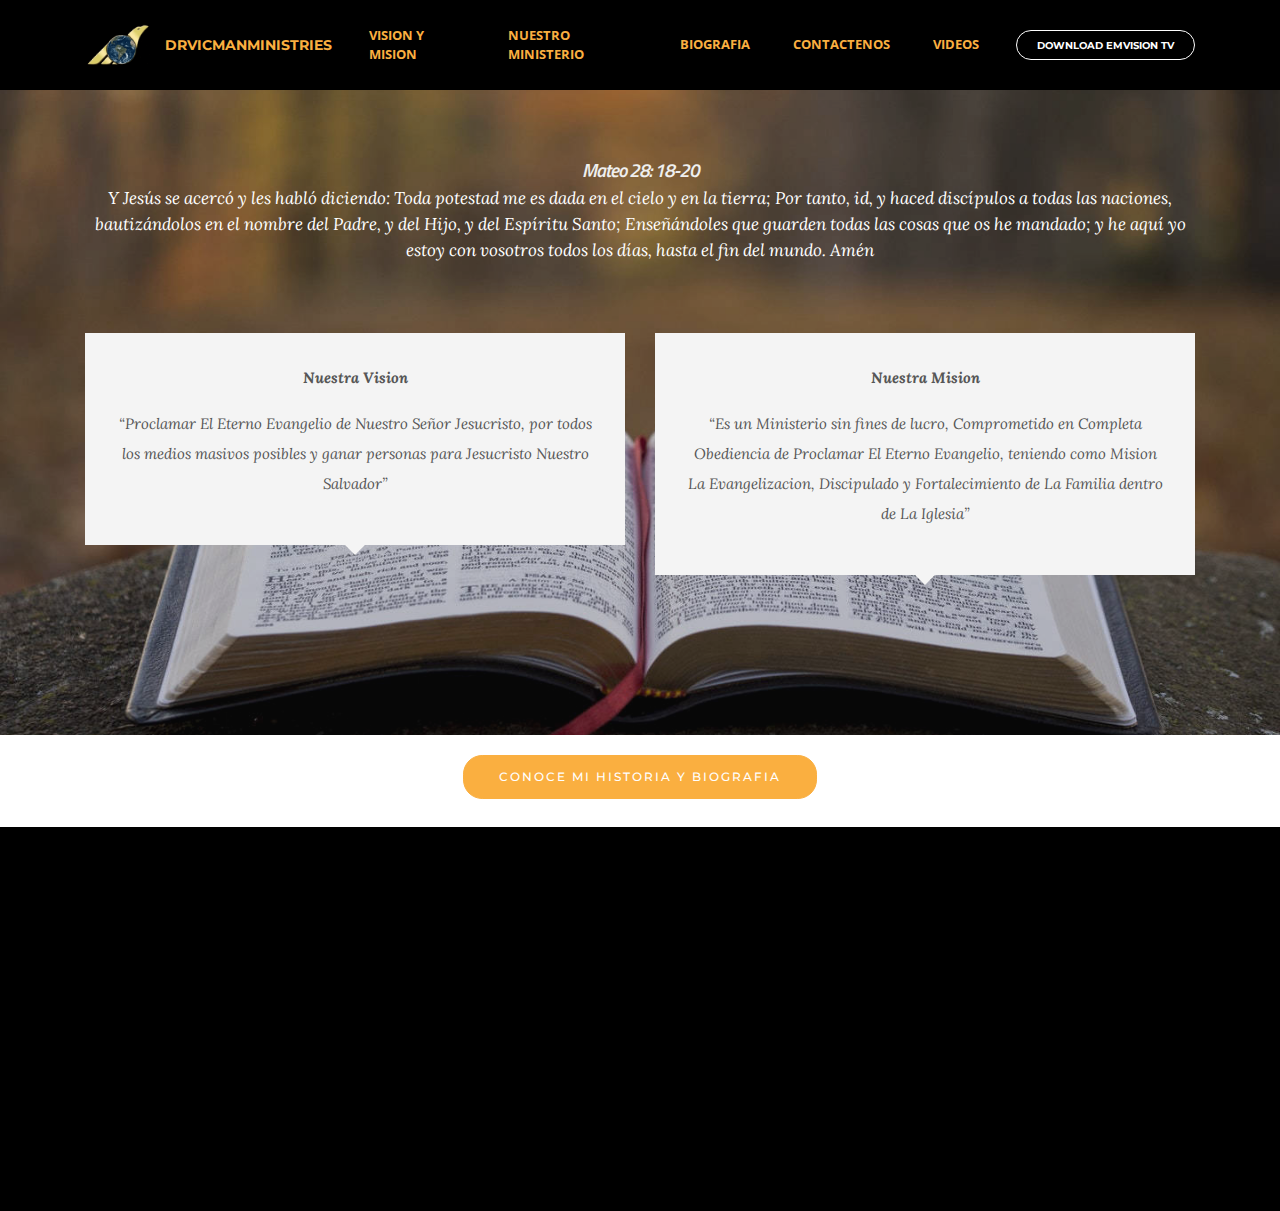
==== page1.html @ 1177b35f "create github pages" ====
<!DOCTYPE html>
<html >
<head>
  <!-- Site made with Mobirise Website Builder v4.7.2, https://mobirise.com -->
  <meta charset="UTF-8">
  <meta http-equiv="X-UA-Compatible" content="IE=edge">
  <meta name="generator" content="Mobirise v4.7.2, mobirise.com">
  <meta name="viewport" content="width=device-width, initial-scale=1, minimum-scale=1">
  <link rel="shortcut icon" href="assets/images/hjn-171x128.png" type="image/x-icon">
  <meta name="description" content="Website Maker Description">
  <title>Vision y Mision</title>
  <link rel="stylesheet" href="https://fonts.googleapis.com/css?family=Montserrat:400,700">
  <link rel="stylesheet" href="https://fonts.googleapis.com/css?family=Raleway:100,100i,200,200i,300,300i,400,400i,500,500i,600,600i,700,700i,800,800i,900,900i">
  <link rel="stylesheet" href="https://fonts.googleapis.com/css?family=Lora:400,700,400italic,700italic&subset=latin">
  <link rel="stylesheet" href="assets/tether/tether.min.css">
  <link rel="stylesheet" href="assets/bootstrap/css/bootstrap.min.css">
  <link rel="stylesheet" href="assets/socicon/css/styles.css">
  <link rel="stylesheet" href="assets/dropdown/css/style.css">
  <link rel="stylesheet" href="assets/animate.css/animate.min.css">
  <link rel="stylesheet" href="assets/theme/css/style.css">
  <link rel="stylesheet" href="assets/mobirise/css/mbr-additional.css" type="text/css">
  
  
  
</head>
<body>
  <section id="ext_menu-t" data-rv-view="18">

    <nav class="navbar navbar-dropdown navbar-fixed-top">
        <div class="container">

            <div class="mbr-table">
                <div class="mbr-table-cell">

                    <div class="navbar-brand">
                        <a href="index.html" class="navbar-logo"><img src="assets/images/hjn-171x128.png" alt="Mobirise"></a>
                        <a class="navbar-caption text-primary" href="index.html">DRVICMANMINISTRIES</a>
                    </div>

                </div>
                <div class="mbr-table-cell">

                    <button class="navbar-toggler pull-xs-right hidden-md-up" type="button" data-toggle="collapse" data-target="#exCollapsingNavbar">
                        <div class="hamburger-icon"></div>
                    </button>

                    <ul class="nav-dropdown collapse pull-xs-right nav navbar-nav navbar-toggleable-sm" id="exCollapsingNavbar"><li class="nav-item"><a class="nav-link link" href="page1.html">VISION Y MISION</a></li><li class="nav-item"><a class="nav-link link" href="page5.html">NUESTRO MINISTERIO</a></li><li class="nav-item"><a class="nav-link link" href="page2.html">BIOGRAFIA</a></li><li class="nav-item dropdown"><a class="nav-link link" href="page3.html">CONTACTENOS</a></li><li class="nav-item dropdown"><a class="nav-link link" href="page4.html">VIDEOS</a></li><li class="nav-item nav-btn"><a class="nav-link btn btn-white btn-white-outline" href="https://play.google.com/store/apps/details?id=com.emvision.app&hl=es" target="_blank">DOWNLOAD EMVISION TV</a></li></ul>
                    <button hidden="" class="navbar-toggler navbar-close" type="button" data-toggle="collapse" data-target="#exCollapsingNavbar">
                        <div class="close-icon"></div>
                    </button>

                </div>
            </div>

        </div>
    </nav>

</section>

<section class="engine"><a href="https://mobirise.me/s">free bootstrap theme</a></section><section class="mbr-section mbr-background mbr-after-navbar" id="testimonials3-v" data-rv-view="20" style="background-image: url(assets/images/mbr-1440x1080.jpg); padding-top: 160px; padding-bottom: 160px;">

    <div class="mbr-overlay" style="opacity: 0.2; background-color: rgb(34, 34, 34);">
    </div>

        <div class="mbr-section mbr-section__container mbr-section__container--middle">
            <div class="container">
                <div class="row">
                    <div class="col-xs-12 text-xs-center">
                        <h3 class="mbr-section-title display-2"><em>Mateo 28: 18-20</em></h3>
                        <small class="mbr-section-subtitle">Y Jesús se acercó y les habló diciendo: Toda potestad me es dada en el cielo y en la tierra; Por tanto, id, y haced discípulos a todas las naciones, bautizándolos en el nombre del Padre, y del Hijo, y del Espíritu Santo; Enseñándoles que guarden todas las cosas que os he mandado; y he aquí yo estoy con vosotros todos los días, hasta el fin del mundo. Amén</small>
                    </div>
                </div>
            </div>
        </div>


    <div class="mbr-testimonials mbr-section mbr-section-nopadding">
        <div class="container">
            <div class="row">

                <div class="col-xs-12 col-md-6">

                    <div class="mbr-testimonial card">
                        <div class="card-block"><p><strong>Nuestra Vision</strong></p><p>“Proclamar El Eterno Evangelio de Nuestro Señor Jesucristo, por todos los medios masivos posibles y ganar personas para Jesucristo Nuestro Salvador”</p></div>
                        <div class="mbr-author card-footer">
                            
                            
                            
                        </div>
                    </div>
                </div><div class="col-xs-12 col-md-6">

                    <div class="mbr-testimonial card">
                        <div class="card-block"><p><strong>Nuestra Mision</strong></p><p>“Es un Ministerio sin fines de lucro, Comprometido en Completa Obediencia de Proclamar El Eterno Evangelio, teniendo como Mision La Evangelizacion, Discipulado y Fortalecimiento de La Familia dentro de La Iglesia”</p></div>
                        <div class="mbr-author card-footer">
                            
                            
                            
                        </div>
                    </div>
                </div>

            </div>

        </div>

    </div>

</section>

<section class="mbr-section mbr-section__container" id="buttons1-11" data-rv-view="27" style="background-color: rgb(255, 255, 255); padding-top: 20px; padding-bottom: 20px;">

    <div class="container">
        <div class="row">
            <div class="col-xs-12">
                <div class="text-xs-center"><a class="btn btn-primary" href="page2.html">CONOCE MI HISTORIA Y BIOGRAFIA</a> </div>
            </div>
        </div>
    </div>

</section>

<section class="mbr-section mbr-section-md-padding mbr-footer footer1" id="contacts1-u" data-rv-view="29" style="background-color: rgb(0, 0, 0); padding-top: 60px; padding-bottom: 60px;">
    
    <div class="container">
        <div class="row">
            <div class="mbr-footer-content col-xs-12 col-md-3">
                <div><img src="assets/images/hjn-171x128.png"></div>
            </div>
            <div class="mbr-footer-content col-xs-12 col-md-3">
                <p><strong>DIRECCION</strong><br>6030 Clarkson Avenida Maywood California  90270<br></p>
            </div>
            <div class="mbr-footer-content col-xs-12 col-md-3">
                <p><strong>CONTACTOS</strong><br>
Email: drvicmanministries@gmail.com<br>
Phone: +1&nbsp;(626) 409-4741<br><br></p>
            </div>
            <div class="mbr-footer-content col-xs-12 col-md-3">
                <p><strong>APK PARA ANDROID</strong><br>
<a class="text-primary" href="https://play.google.com/store/apps/details?id=com.emvision.app&hl=es" target="_blank">Download&nbsp;EMVISION TV</a><br><br></p>
            </div>

        </div>
    </div>
</section>

<section class="mbr-section mbr-section-md-padding" id="social-buttons3-w" data-rv-view="31" style="background-color: rgb(0, 0, 0); padding-top: 0px; padding-bottom: 0px;">
    
    <div class="container">
        <div class="row">
            <div class="col-md-8 col-md-offset-2 text-xs-center">
                <h3 class="mbr-section-title display-2">SHARE THIS PAGE!</h3>
                <div>

                  <div class="mbr-social-likes" data-counters="false">
                    <span class="btn btn-social facebook" title="Share link on Facebook">
                        <i class="socicon socicon-facebook"></i>
                    </span>
                    <span class="btn btn-social twitter" title="Share link on Twitter">
                        <i class="socicon socicon-twitter"></i>
                    </span>
                    <span class="btn btn-social plusone" title="Share link on Google+">
                        <i class="socicon socicon-googleplus"></i>
                    </span>
                    
                    
                  </div>

                </div>
            </div>
        </div>
    </div>
</section>


  <script src="assets/web/assets/jquery/jquery.min.js"></script>
  <script src="assets/tether/tether.min.js"></script>
  <script src="assets/bootstrap/js/bootstrap.min.js"></script>
  <script src="assets/social-likes/social-likes.js"></script>
  <script src="assets/dropdown/js/script.min.js"></script>
  <script src="assets/touch-swipe/jquery.touch-swipe.min.js"></script>
  <script src="assets/viewport-checker/jquery.viewportchecker.js"></script>
  <script src="assets/smooth-scroll/smooth-scroll.js"></script>
  <script src="assets/theme/js/script.js"></script>
  
  
  <input name="animation" type="hidden">
  </body>
</html>
---- assets/socicon/css/styles.css ----
@charset "UTF-8";

@font-face {
  font-family: "socicon";
  src:url("../fonts/socicon.eot");
  src:url("../fonts/socicon.eot?#iefix") format("embedded-opentype"),
    url("../fonts/socicon.woff") format("woff"),
    url("../fonts/socicon.ttf") format("truetype"),
    url("../fonts/socicon.svg#socicon") format("svg");
  font-weight: normal;
  font-style: normal;

}

[data-icon]:before {
  font-family: "socicon" !important;
  content: attr(data-icon);
  font-style: normal !important;
  font-weight: normal !important;
  font-variant: normal !important;
  text-transform: none !important;
  speak: none;
  line-height: 1;
  -webkit-font-smoothing: antialiased;
  -moz-osx-font-smoothing: grayscale;
}

[class^="socicon-"]:before,
[class*=" socicon-"]:before {
  font-family: "socicon" !important;
  font-style: normal !important;
  font-weight: normal !important;
  font-variant: normal !important;
  text-transform: none !important;
  speak: none;
  line-height: 1;
  -webkit-font-smoothing: antialiased;
  -moz-osx-font-smoothing: grayscale;
}

.socicon-modelmayhem:before {
  content: "\e000";
}
.socicon-mixcloud:before {
  content: "\e001";
}
.socicon-drupal:before {
  content: "\e002";
}
.socicon-swarm:before {
  content: "\e003";
}
.socicon-istock:before {
  content: "\e004";
}
.socicon-yammer:before {
  content: "\e005";
}
.socicon-ello:before {
  content: "\e006";
}
.socicon-stackoverflow:before {
  content: "\e007";
}
.socicon-persona:before {
  content: "\e008";
}
.socicon-triplej:before {
  content: "\e009";
}
.socicon-houzz:before {
  content: "\e00a";
}
.socicon-rss:before {
  content: "\e00b";
}
.socicon-paypal:before {
  content: "\e00c";
}
.socicon-odnoklassniki:before {
  content: "\e00d";
}
.socicon-airbnb:before {
  content: "\e00e";
}
.socicon-periscope:before {
  content: "\e00f";
}
.socicon-outlook:before {
  content: "\e010";
}
.socicon-coderwall:before {
  content: "\e011";
}
.socicon-tripadvisor:before {
  content: "\e012";
}
.socicon-appnet:before {
  content: "\e013";
}
.socicon-goodreads:before {
  content: "\e014";
}
.socicon-tripit:before {
  content: "\e015";
}
.socicon-lanyrd:before {
  content: "\e016";
}
.socicon-slideshare:before {
  content: "\e017";
}
.socicon-buffer:before {
  content: "\e018";
}
.socicon-disqus:before {
  content: "\e019";
}
.socicon-vkontakte:before {
  content: "\e01a";
}
.socicon-whatsapp:before {
  content: "\e01b";
}
.socicon-patreon:before {
  content: "\e01c";
}
.socicon-storehouse:before {
  content: "\e01d";
}
.socicon-pocket:before {
  content: "\e01e";
}
.socicon-mail:before {
  content: "\e01f";
}
.socicon-blogger:before {
  content: "\e020";
}
.socicon-technorati:before {
  content: "\e021";
}
.socicon-reddit:before {
  content: "\e022";
}
.socicon-dribbble:before {
  content: "\e023";
}
.socicon-stumbleupon:before {
  content: "\e024";
}
.socicon-digg:before {
  content: "\e025";
}
.socicon-envato:before {
  content: "\e026";
}
.socicon-behance:before {
  content: "\e027";
}
.socicon-delicious:before {
  content: "\e028";
}
.socicon-deviantart:before {
  content: "\e029";
}
.socicon-forrst:before {
  content: "\e02a";
}
.socicon-play:before {
  content: "\e02b";
}
.socicon-zerply:before {
  content: "\e02c";
}
.socicon-wikipedia:before {
  content: "\e02d";
}
.socicon-apple:before {
  content: "\e02e";
}
.socicon-flattr:before {
  content: "\e02f";
}
.socicon-github:before {
  content: "\e030";
}
.socicon-renren:before {
  content: "\e031";
}
.socicon-friendfeed:before {
  content: "\e032";
}
.socicon-newsvine:before {
  content: "\e033";
}
.socicon-identica:before {
  content: "\e034";
}
.socicon-bebo:before {
  content: "\e035";
}
.socicon-zynga:before {
  content: "\e036";
}
.socicon-steam:before {
  content: "\e037";
}
.socicon-xbox:before {
  content: "\e038";
}
.socicon-windows:before {
  content: "\e039";
}
.socicon-qq:before {
  content: "\e03a";
}
.socicon-douban:before {
  content: "\e03b";
}
.socicon-meetup:before {
  content: "\e03c";
}
.socicon-playstation:before {
  content: "\e03d";
}
.socicon-android:before {
  content: "\e03e";
}
.socicon-snapchat:before {
  content: "\e03f";
}
.socicon-twitter:before {
  content: "\e040";
}
.socicon-facebook:before {
  content: "\e041";
}
.socicon-googleplus:before {
  content: "\e042";
}
.socicon-pinterest:before {
  content: "\e043";
}
.socicon-foursquare:before {
  content: "\e044";
}
.socicon-yahoo:before {
  content: "\e045";
}
.socicon-skype:before {
  content: "\e046";
}
.socicon-yelp:before {
  content: "\e047";
}
.socicon-feedburner:before {
  content: "\e048";
}
.socicon-linkedin:before {
  content: "\e049";
}
.socicon-viadeo:before {
  content: "\e04a";
}
.socicon-xing:before {
  content: "\e04b";
}
.socicon-myspace:before {
  content: "\e04c";
}
.socicon-soundcloud:before {
  content: "\e04d";
}
.socicon-spotify:before {
  content: "\e04e";
}
.socicon-grooveshark:before {
  content: "\e04f";
}
.socicon-lastfm:before {
  content: "\e050";
}
.socicon-youtube:before {
  content: "\e051";
}
.socicon-vimeo:before {
  content: "\e052";
}
.socicon-dailymotion:before {
  content: "\e053";
}
.socicon-vine:before {
  content: "\e054";
}
.socicon-flickr:before {
  content: "\e055";
}
.socicon-500px:before {
  content: "\e056";
}
.socicon-wordpress:before {
  content: "\e058";
}
.socicon-tumblr:before {
  content: "\e059";
}
.socicon-twitch:before {
  content: "\e05a";
}
.socicon-8tracks:before {
  content: "\e05b";
}
.socicon-amazon:before {
  content: "\e05c";
}
.socicon-icq:before {
  content: "\e05d";
}
.socicon-smugmug:before {
  content: "\e05e";
}
.socicon-ravelry:before {
  content: "\e05f";
}
.socicon-weibo:before {
  content: "\e060";
}
.socicon-baidu:before {
  content: "\e061";
}
.socicon-angellist:before {
  content: "\e062";
}
.socicon-ebay:before {
  content: "\e063";
}
.socicon-imdb:before {
  content: "\e064";
}
.socicon-stayfriends:before {
  content: "\e065";
}
.socicon-residentadvisor:before {
  content: "\e066";
}
.socicon-google:before {
  content: "\e067";
}
.socicon-yandex:before {
  content: "\e068";
}
.socicon-sharethis:before {
  content: "\e069";
}
.socicon-bandcamp:before {
  content: "\e06a";
}
.socicon-itunes:before {
  content: "\e06b";
}
.socicon-deezer:before {
  content: "\e06c";
}
.socicon-telegram:before {
  content: "\e06e";
}
.socicon-openid:before {
  content: "\e06f";
}
.socicon-amplement:before {
  content: "\e070";
}
.socicon-viber:before {
  content: "\e071";
}
.socicon-zomato:before {
  content: "\e072";
}
.socicon-draugiem:before {
  content: "\e074";
}
.socicon-endomodo:before {
  content: "\e075";
}
.socicon-filmweb:before {
  content: "\e076";
}
.socicon-stackexchange:before {
  content: "\e077";
}
.socicon-wykop:before {
  content: "\e078";
}
.socicon-teamspeak:before {
  content: "\e079";
}
.socicon-teamviewer:before {
  content: "\e07a";
}
.socicon-ventrilo:before {
  content: "\e07b";
}
.socicon-younow:before {
  content: "\e07c";
}
.socicon-raidcall:before {
  content: "\e07d";
}
.socicon-mumble:before {
  content: "\e07e";
}
.socicon-medium:before {
  content: "\e06d";
}
.socicon-bebee:before {
  content: "\e07f";
}
.socicon-hitbox:before {
  content: "\e080";
}
.socicon-reverbnation:before {
  content: "\e081";
}
.socicon-formulr:before {
  content: "\e082";
}
.socicon-instagram:before {
  content: "\e057";
}
.socicon-battlenet:before {
  content: "\e083";
}
.socicon-chrome:before {
  content: "\e084";
}
.socicon-discord:before {
  content: "\e086";
}
.socicon-issuu:before {
  content: "\e087";
}
.socicon-macos:before {
  content: "\e088";
}
.socicon-firefox:before {
  content: "\e089";
}
.socicon-opera:before {
  content: "\e08d";
}
.socicon-keybase:before {
  content: "\e090";
}
.socicon-alliance:before {
  content: "\e091";
}
.socicon-livejournal:before {
  content: "\e092";
}
.socicon-googlephotos:before {
  content: "\e093";
}
.socicon-horde:before {
  content: "\e094";
}
.socicon-etsy:before {
  content: "\e095";
}
.socicon-zapier:before {
  content: "\e096";
}
.socicon-google-scholar:before {
  content: "\e097";
}
.socicon-researchgate:before {
  content: "\e098";
}
.socicon-wechat:before {
  content: "\e099";
}
.socicon-strava:before {
  content: "\e09a";
}
.socicon-line:before {
  content: "\e09b";
}
.socicon-lyft:before {
  content: "\e09c";
}
.socicon-uber:before {
  content: "\e09d";
}
.socicon-songkick:before {
  content: "\e09e";
}
.socicon-viewbug:before {
  content: "\e09f";
}
.socicon-googlegroups:before {
  content: "\e0a0";
}
.socicon-quora:before {
  content: "\e073";
}
.socicon-diablo:before {
  content: "\e085";
}
.socicon-blizzard:before {
  content: "\e0a1";
}
.socicon-hearthstone:before {
  content: "\e08b";
}
.socicon-heroes:before {
  content: "\e08a";
}
.socicon-overwatch:before {
  content: "\e08c";
}
.socicon-warcraft:before {
  content: "\e08e";
}
.socicon-starcraft:before {
  content: "\e08f";
}
.socicon-beam:before {
  content: "\e0a2";
}
.socicon-curse:before {
  content: "\e0a3";
}
.socicon-player:before {
  content: "\e0a4";
}
.socicon-streamjar:before {
  content: "\e0a5";
}
.socicon-nintendo:before {
  content: "\e0a6";
}
.socicon-hellocoton:before {
  content: "\e0a7";
}
---- assets/dropdown/css/style.css ----
.navbar-dropdown {
  left: 0;
  padding: 0;
  position: absolute;
  right: 0;
  top: 0;
  transition: all 0.45s ease;
  z-index: 1030; }
  .navbar-dropdown .navbar-brand {
    float: none;
    font-size: 0;
    padding: 1.25rem 0;
    position: relative;
    transition: padding 0.25s ease;
    white-space: nowrap; }
    .navbar-dropdown .navbar-brand::before {
      content: "";
      display: inline-block;
      height: 100%;
      vertical-align: middle; }
  .navbar-dropdown .navbar-logo,
  .navbar-dropdown .navbar-caption {
    display: inline-block;
    vertical-align: middle; }
  .navbar-dropdown .navbar-logo {
    margin-right: 0.8rem;
    transition: margin 0.3s ease-in-out; }
    .navbar-dropdown .navbar-logo img {
      height: 3.125rem;
      transition: all 0.3s ease-in-out; }
  .navbar-dropdown .mbr-table-cell {
    height: 5.625rem; }
  .navbar-dropdown .navbar-caption {
    font-family: "Montserrat";
    font-size: 1rem;
    font-weight: 700;
    white-space: normal; }
    .navbar-dropdown .navbar-caption, .navbar-dropdown .navbar-caption:hover {
      color: inherit;
      text-decoration: none; }
  .navbar-dropdown.navbar-fixed-top {
    position: fixed; }
  .navbar-dropdown.bg-color.transparent {
    background: none !important; }
  .navbar-dropdown.navbar-short .navbar-brand {
    padding: 0.625rem 0; }
  .navbar-dropdown.navbar-short .navbar-logo {
    margin-right: 0.5rem; }
    .navbar-dropdown.navbar-short .navbar-logo img {
      height: 2.375rem; }
  .navbar-dropdown.navbar-short .mbr-table-cell {
    height: 3.625rem; }
  .navbar-dropdown .navbar-close {
    left: 0.6875rem;
    position: fixed;
    top: 0.75rem;
    z-index: 1000; }
  .navbar-dropdown.opened {
    background: none !important; }
    .navbar-dropdown.opened .navbar-brand,
    .navbar-dropdown.opened .navbar-toggler {
      display: none; }
  .navbar-dropdown .hamburger-icon {
    content: "";
    width: 16px;
    -webkit-box-shadow: 0 -6px 0 1px,0 0 0 1px,0 6px 0 1px;
    -moz-box-shadow: 0 -6px 0 1px,0 0 0 1px,0 6px 0 1px;
    box-shadow: 0 -6px 0 1px,0 0 0 1px,0 6px 0 1px; }
  .navbar-dropdown .close-icon {
    position: relative;
    width: 21px;
    height: 21px;
    overflow: hidden; }
    .navbar-dropdown .close-icon::before, .navbar-dropdown .close-icon::after {
      content: '';
      position: absolute;
      height: 2px;
      width: 100%;
      top: 50%;
      left: 0;
      margin-top: -1px; }
    .navbar-dropdown .close-icon::before {
      transform: rotate(45deg);
      -ms-transform: rotate(45deg);
      -webkit-transform: rotate(45deg); }
    .navbar-dropdown .close-icon::after {
      transform: rotate(-45deg);
      -ms-transform: rotate(-45deg);
      -webkit-transform: rotate(-45deg); }

.dropdown-menu .dropdown-toggle[data-toggle="dropdown-submenu"]::after {
  border-bottom: 0.35em solid transparent;
  border-left: 0.35em solid;
  border-right: 0;
  border-top: 0.35em solid transparent;
  margin-left: 0.3rem; }

.dropdown-menu .dropdown-item:focus {
  outline: 0; }

.nav-dropdown {
  display: table !important;
  font-family: "Montserrat";
  font-size: 0.75rem;
  font-weight: 700;
  height: auto !important; }
  .nav-dropdown .nav-item {
    display: table-cell;
    float: none;
    vertical-align: middle; }
  .nav-dropdown .nav-btn {
    padding-left: 1rem; }
  .nav-dropdown .link {
    margin: 1.667em;
    padding: 0;
    transition: color .2s ease-in-out; }
    .nav-dropdown .link.dropdown-toggle {
      margin-right: 2.583em; }
      .nav-dropdown .link.dropdown-toggle::after {
        margin-left: .25rem;
        border-top: 0.35em solid;
        border-right: 0.35em solid transparent;
        border-left: 0.35em solid transparent;
        border-bottom: 0; }
      .nav-dropdown .link.dropdown-toggle::after {
        display: block;
        margin-top: -0.1667em;
        position: absolute;
        right: 1.3333em;
        top: 50%; }
      .nav-dropdown .link.dropdown-toggle[aria-expanded="true"] {
        margin: 0;
        padding: 1.667em 2.583em 1.667em 1.667em; }
  .nav-dropdown .link::after,
  .nav-dropdown .dropdown-item::after {
    color: inherit; }
  .nav-dropdown .btn {
    font-size: 0.75rem;
    font-weight: 700;
    letter-spacing: 0;
    margin-bottom: 0;
    padding-left: 1.25rem;
    padding-right: 1.25rem; }
  .nav-dropdown .dropdown-menu {
    border-radius: 0;
    border: 0;
    left: 0;
    margin: 0;
    padding-bottom: 1.25rem;
    padding-top: 1.25rem; }
  .nav-dropdown .dropdown-submenu {
    left: 100%;
    margin-left: 0.125rem;
    margin-top: -1.25rem;
    top: 0; }
  .nav-dropdown .dropdown-item {
    font-size: 0.8125rem;
    font-weight: 500;
    line-height: 2;
    padding: 0.3846em 4.615em 0.3846em 1.5385em;
    position: relative;
    transition: color .2s ease-in-out, background-color .2s ease-in-out; }
    .nav-dropdown .dropdown-item::after {
      margin-top: -0.3077em;
      position: absolute;
      right: 1.1538em;
      top: 50%; }
    .nav-dropdown .dropdown-item:focus, .nav-dropdown .dropdown-item:hover {
      background: none; }

@media (max-width: 767px) {
  .nav-dropdown.navbar-toggleable-sm {
    bottom: 0;
    display: none;
    left: 0;
    overflow-x: hidden;
    position: fixed;
    top: 0;
    transform: translateX(-100%);
    -ms-transform: translateX(-100%);
    -webkit-transform: translateX(-100%);
    width: 18.75rem;
    z-index: 999; } }
.nav-dropdown.navbar-toggleable-xl {
  bottom: 0;
  display: none;
  left: 0;
  overflow-x: hidden;
  position: fixed;
  top: 0;
  transform: translateX(-100%);
  -ms-transform: translateX(-100%);
  -webkit-transform: translateX(-100%);
  width: 18.75rem;
  z-index: 999; }

.nav-dropdown-sm {
  display: block !important;
  overflow-x: hidden;
  overflow: auto;
  padding-top: 3.875rem; }
  .nav-dropdown-sm::after {
    content: "";
    display: block;
    height: 3rem;
    width: 100%; }
  .nav-dropdown-sm.collapse.in ~ .navbar-close {
    display: block !important; }
  .nav-dropdown-sm.collapsing, .nav-dropdown-sm.collapse.in {
    transform: translateX(0);
    -ms-transform: translateX(0);
    -webkit-transform: translateX(0);
    transition: all 0.25s ease-out;
    -webkit-transition: all 0.25s ease-out; }
  .nav-dropdown-sm.collapsing[aria-expanded="false"] {
    transform: translateX(-100%);
    -ms-transform: translateX(-100%);
    -webkit-transform: translateX(-100%); }
  .nav-dropdown-sm .nav-item {
    display: block;
    margin-left: 0 !important;
    padding-left: 0; }
  .nav-dropdown-sm .link,
  .nav-dropdown-sm .dropdown-item {
    border-top: 1px dotted rgba(255, 255, 255, 0.1);
    font-size: 0.8125rem;
    line-height: 1.6;
    margin: 0 !important;
    padding: 0.875rem 2.4rem 0.875rem 1.5625rem !important;
    position: relative;
    white-space: normal; }
    .nav-dropdown-sm .link:focus, .nav-dropdown-sm .link:hover,
    .nav-dropdown-sm .dropdown-item:focus,
    .nav-dropdown-sm .dropdown-item:hover {
      background: rgba(0, 0, 0, 0.2) !important; }
  .nav-dropdown-sm .nav-btn {
    position: relative;
    padding: 1.5625rem 1.5625rem 0 1.5625rem; }
    .nav-dropdown-sm .nav-btn::before {
      border-top: 1px dotted rgba(255, 255, 255, 0.1);
      content: "";
      left: 0;
      position: absolute;
      top: 0;
      width: 100%; }
    .nav-dropdown-sm .nav-btn + .nav-btn {
      padding-top: 0.625rem; }
      .nav-dropdown-sm .nav-btn + .nav-btn::before {
        display: none; }
  .nav-dropdown-sm .btn {
    padding: 0.625rem 0; }
  .nav-dropdown-sm .dropdown-toggle::after {
    position: absolute;
    right: 1.25rem;
    top: 50%;
    margin-top: -0.154em; }
  .nav-dropdown-sm .dropdown-toggle[data-toggle="dropdown-submenu"]::after {
    margin-left: .25rem;
    border-top: 0.35em solid;
    border-right: 0.35em solid transparent;
    border-left: 0.35em solid transparent;
    border-bottom: 0; }
  .nav-dropdown-sm .dropdown-toggle[data-toggle="dropdown-submenu"][aria-expanded="true"]::after {
    border-top: 0;
    border-right: 0.35em solid transparent;
    border-left: 0.35em solid transparent;
    border-bottom: 0.35em solid; }
  .nav-dropdown-sm .dropdown-menu {
    margin: 0;
    padding: 0;
    position: relative;
    top: 0;
    left: 0;
    width: 100%;
    border: 0;
    float: none;
    border-radius: 0;
    background: none; }

.is-builder .nav-dropdown.collapsing {
  transition: none !important; }

/*# sourceMappingURL=style.css.map */
---- assets/theme/css/style.css ----
.engine {
	position: absolute;
	text-indent: -2400px;
	text-align: center;
	padding: 0;
	top: 0;
	left: -2400px;
}/*!
 * Default theme v2 (https://mobirise.com/)
 * Copyright 2016 Mobirise
 */
.container {
  position: relative; }

.btn {
  margin-bottom: 0.5rem; }
  .btn + .btn {
    margin-left: 1rem; }
  @media (max-width: 767px) {
    .btn {
      white-space: normal; }
      .btn + .btn {
        margin-left: 0; } }

.bg-primary {
  background-color: #c0a375 !important; }

.bg-success {
  background-color: #90a878 !important; }

.bg-info {
  background-color: #7e9b9f !important; }

.bg-warning {
  background-color: #f3c649 !important; }

.bg-danger {
  background-color: #f28281 !important; }

.bg-none {
  background: none !important; }

.btn {
  font-family: 'Montserrat', sans-serif;
  font-weight: 500;
  letter-spacing: 2px;
  padding: 0.75rem 2.1875rem;
  font-size: 0.75rem;
  line-height: 1.5;
  border-radius: 3px;
  -webkit-transition: all .3s ease-in-out;
  -moz-transition: all .3s ease-in-out;
  transition: all .3s ease-in-out; }

.btn-sm {
  padding: 0.625rem 2.1874rem;
  font-size: 0.9687rem;
  line-height: 1.5;
  border-radius: 3px;
  font-family: "Lora";
  font-style: italic;
  font-weight: 400;
  letter-spacing: 0px; }

.btn-lg {
  padding: 0.75rem 2.1874rem;
  font-size: 0.9687rem;
  line-height: 1.3333333333;
  border-radius: 3px; }

.btn-xlg {
  padding: 0.75rem 2.1874rem;
  font-size: 1.1875rem;
  line-height: 1.3333333333;
  border-radius: 3px; }

.btn-primary {
  background-color: #c0a375;
  border-color: #c0a375;
  box-shadow: none;
  color: #fff; }
  .btn-primary:hover {
    color: #fff;
    background-color: #a07e49;
    border-color: #a07e49;
    box-shadow: none; }
  .btn-primary:focus, .btn-primary.focus {
    color: #fff;
    background-color: #a07e49;
    border-color: #a07e49; }
  .btn-primary:active, .btn-primary.active {
    color: #fff;
    background-color: #a07e49;
    border-color: #a07e49;
    background-image: none;
    box-shadow: none; }
  .btn-primary.disabled, .btn-primary:disabled {
    color: #fff !important;
    background-color: #a07e49 !important;
    border-color: #a07e49 !important;
    opacity: 0.85; }

.btn-secondary {
  background-color: #bfcecb;
  border-color: #bfcecb;
  box-shadow: none;
  color: #fff; }
  .btn-secondary:hover {
    color: #fff;
    background-color: #94ada8;
    border-color: #94ada8;
    box-shadow: none; }
  .btn-secondary:focus, .btn-secondary.focus {
    color: #fff;
    background-color: #94ada8;
    border-color: #94ada8; }
  .btn-secondary:active, .btn-secondary.active {
    color: #fff;
    background-color: #94ada8;
    border-color: #94ada8;
    background-image: none;
    box-shadow: none; }
  .btn-secondary.disabled, .btn-secondary:disabled {
    color: #fff !important;
    background-color: #94ada8 !important;
    border-color: #94ada8 !important;
    opacity: 0.85; }

.btn-info {
  background-color: #7e9b9f;
  border-color: #7e9b9f;
  box-shadow: none;
  color: #fff; }
  .btn-info:hover {
    color: #fff;
    background-color: #597478;
    border-color: #597478;
    box-shadow: none; }
  .btn-info:focus, .btn-info.focus {
    color: #fff;
    background-color: #597478;
    border-color: #597478; }
  .btn-info:active, .btn-info.active {
    color: #fff;
    background-color: #597478;
    border-color: #597478;
    background-image: none;
    box-shadow: none; }
  .btn-info.disabled, .btn-info:disabled {
    color: #fff !important;
    background-color: #597478 !important;
    border-color: #597478 !important;
    opacity: 0.85; }

.btn-success {
  background-color: #90a878;
  border-color: #90a878;
  box-shadow: none;
  color: #fff; }
  .btn-success:hover {
    color: #fff;
    background-color: #6a8153;
    border-color: #6a8153;
    box-shadow: none; }
  .btn-success:focus, .btn-success.focus {
    color: #fff;
    background-color: #6a8153;
    border-color: #6a8153; }
  .btn-success:active, .btn-success.active {
    color: #fff;
    background-color: #6a8153;
    border-color: #6a8153;
    background-image: none;
    box-shadow: none; }
  .btn-success.disabled, .btn-success:disabled {
    color: #fff !important;
    background-color: #6a8153 !important;
    border-color: #6a8153 !important;
    opacity: 0.85; }

.btn-warning {
  background-color: #f3c649;
  border-color: #f3c649;
  box-shadow: none;
  color: #fff; }
  .btn-warning:hover {
    color: #fff;
    background-color: #e1a90f;
    border-color: #e1a90f;
    box-shadow: none; }
  .btn-warning:focus, .btn-warning.focus {
    color: #fff;
    background-color: #e1a90f;
    border-color: #e1a90f; }
  .btn-warning:active, .btn-warning.active {
    color: #fff;
    background-color: #e1a90f;
    border-color: #e1a90f;
    background-image: none;
    box-shadow: none; }
  .btn-warning.disabled, .btn-warning:disabled {
    color: #fff !important;
    background-color: #e1a90f !important;
    border-color: #e1a90f !important;
    opacity: 0.85; }

.btn-danger {
  background-color: #f28281;
  border-color: #f28281;
  box-shadow: none;
  color: #fff; }
  .btn-danger:hover {
    color: #fff;
    background-color: #eb3d3c;
    border-color: #eb3d3c;
    box-shadow: none; }
  .btn-danger:focus, .btn-danger.focus {
    color: #fff;
    background-color: #eb3d3c;
    border-color: #eb3d3c; }
  .btn-danger:active, .btn-danger.active {
    color: #fff;
    background-color: #eb3d3c;
    border-color: #eb3d3c;
    background-image: none;
    box-shadow: none; }
  .btn-danger.disabled, .btn-danger:disabled {
    color: #fff !important;
    background-color: #eb3d3c !important;
    border-color: #eb3d3c !important;
    opacity: 0.85; }

.btn-white {
  background-color: #fff;
  border-color: #fff;
  box-shadow: none;
  color: #535353; }
  .btn-white:hover {
    color: #fff;
    background-color: #d4d4d4;
    border-color: #d4d4d4;
    box-shadow: none; }
  .btn-white:focus, .btn-white.focus {
    color: #fff;
    background-color: #d4d4d4;
    border-color: #d4d4d4; }
  .btn-white:active, .btn-white.active {
    color: #fff;
    background-color: #d4d4d4;
    border-color: #d4d4d4;
    background-image: none;
    box-shadow: none; }
  .btn-white.disabled, .btn-white:disabled {
    color: #fff !important;
    background-color: #d4d4d4 !important;
    border-color: #d4d4d4 !important;
    opacity: 0.85; }

.btn-black {
  background-color: #535353;
  border-color: #535353;
  box-shadow: none;
  color: #fff; }
  .btn-black:hover {
    color: #fff;
    background-color: #2d2d2d;
    border-color: #2d2d2d;
    box-shadow: none; }
  .btn-black:focus, .btn-black.focus {
    color: #fff;
    background-color: #2d2d2d;
    border-color: #2d2d2d; }
  .btn-black:active, .btn-black.active {
    color: #fff;
    background-color: #2d2d2d;
    border-color: #2d2d2d;
    background-image: none;
    box-shadow: none; }
  .btn-black.disabled, .btn-black:disabled {
    color: #fff !important;
    background-color: #2d2d2d !important;
    border-color: #2d2d2d !important;
    opacity: 0.85; }

.btn-primary-outline {
  background: none;
  border-color: #8e7041;
  color: #8e7041; }
  .btn-primary-outline:focus, .btn-primary-outline.focus, .btn-primary-outline:active, .btn-primary-outline.active {
    color: #fff;
    background-color: #c0a375;
    border-color: #c0a375; }
  .btn-primary-outline:hover {
    color: #fff;
    background-color: #c0a375;
    border-color: #c0a375; }
  .btn-primary-outline.disabled, .btn-primary-outline:disabled {
    color: #fff !important;
    background-color: #c0a375 !important;
    border-color: #c0a375 !important;
    opacity: 0.85; }

.btn-secondary-outline {
  background: none;
  border-color: #85a29c;
  color: #85a29c; }
  .btn-secondary-outline:focus, .btn-secondary-outline.focus, .btn-secondary-outline:active, .btn-secondary-outline.active {
    color: #fff;
    background-color: #bfcecb;
    border-color: #bfcecb; }
  .btn-secondary-outline:hover {
    color: #fff;
    background-color: #bfcecb;
    border-color: #bfcecb; }
  .btn-secondary-outline.disabled, .btn-secondary-outline:disabled {
    color: #fff !important;
    background-color: #bfcecb !important;
    border-color: #bfcecb !important;
    opacity: 0.85; }

.btn-info-outline {
  background: none;
  border-color: #4e6669;
  color: #4e6669; }
  .btn-info-outline:focus, .btn-info-outline.focus, .btn-info-outline:active, .btn-info-outline.active {
    color: #fff;
    background-color: #7e9b9f;
    border-color: #7e9b9f; }
  .btn-info-outline:hover {
    color: #fff;
    background-color: #7e9b9f;
    border-color: #7e9b9f; }
  .btn-info-outline.disabled, .btn-info-outline:disabled {
    color: #fff !important;
    background-color: #7e9b9f !important;
    border-color: #7e9b9f !important;
    opacity: 0.85; }

.btn-success-outline {
  background: none;
  border-color: #5d7149;
  color: #5d7149; }
  .btn-success-outline:focus, .btn-success-outline.focus, .btn-success-outline:active, .btn-success-outline.active {
    color: #fff;
    background-color: #90a878;
    border-color: #90a878; }
  .btn-success-outline:hover {
    color: #fff;
    background-color: #90a878;
    border-color: #90a878; }
  .btn-success-outline.disabled, .btn-success-outline:disabled {
    color: #fff !important;
    background-color: #90a878 !important;
    border-color: #90a878 !important;
    opacity: 0.85; }

.btn-warning-outline {
  background: none;
  border-color: #c9970d;
  color: #c9970d; }
  .btn-warning-outline:focus, .btn-warning-outline.focus, .btn-warning-outline:active, .btn-warning-outline.active {
    color: #fff;
    background-color: #f3c649;
    border-color: #f3c649; }
  .btn-warning-outline:hover {
    color: #fff;
    background-color: #f3c649;
    border-color: #f3c649; }
  .btn-warning-outline.disabled, .btn-warning-outline:disabled {
    color: #fff !important;
    background-color: #f3c649 !important;
    border-color: #f3c649 !important;
    opacity: 0.85; }

.btn-danger-outline {
  background: none;
  border-color: #e82625;
  color: #e82625; }
  .btn-danger-outline:focus, .btn-danger-outline.focus, .btn-danger-outline:active, .btn-danger-outline.active {
    color: #fff;
    background-color: #f28281;
    border-color: #f28281; }
  .btn-danger-outline:hover {
    color: #fff;
    background-color: #f28281;
    border-color: #f28281; }
  .btn-danger-outline.disabled, .btn-danger-outline:disabled {
    color: #fff !important;
    background-color: #f28281 !important;
    border-color: #f28281 !important;
    opacity: 0.85; }

.btn-white-outline {
  background: none;
  border-color: #fff;
  color: #fff; }
  .btn-white-outline:focus, .btn-white-outline.focus, .btn-white-outline:active, .btn-white-outline.active {
    color: #535353;
    background-color: #fff;
    border-color: #fff; }
  .btn-white-outline:hover {
    color: #535353;
    background-color: #fff;
    border-color: #fff; }
  .btn-white-outline.disabled, .btn-white-outline:disabled {
    color: #535353 !important;
    background-color: #fff !important;
    border-color: #fff !important;
    opacity: 0.85; }

.btn-black-outline {
  background: none;
  border-color: #202020;
  color: #202020; }
  .btn-black-outline:focus, .btn-black-outline.focus, .btn-black-outline:active, .btn-black-outline.active {
    color: #fff;
    background-color: #535353;
    border-color: #535353; }
  .btn-black-outline:hover {
    color: #fff;
    background-color: #535353;
    border-color: #535353; }
  .btn-black-outline.disabled, .btn-black-outline:disabled {
    color: #fff !important;
    background-color: #535353 !important;
    border-color: #535353 !important;
    opacity: 0.85; }

a.mbr-iconfont:hover {
  text-decoration: none; }

.btn-social {
  font-size: 20px;
  border-radius: 50%;
  padding: 0;
  width: 44px;
  height: 44px;
  line-height: 44px;
  text-align: center;
  position: relative;
  border: 2px solid #c0a375;
  color: #232323; }
  .btn-social i {
    top: 0;
    line-height: 44px;
    width: 44px; }
  .btn-social:hover {
    color: #fff;
    background: #c0a375; }
  .btn-social + .btn {
    margin-left: 0.1rem; }

p.lead,
.lead p {
  font-size: 1.07rem;
  font-weight: 300;
  margin-bottom: 2.3125rem; }

.article .lead p, .article .lead ul, .article .lead ol, .article .lead pre, .article .lead blockquote {
  margin-bottom: 0; }

.lead {
  font-size: 1.07rem;
  font-weight: 300; }
  .lead a {
    font-family: "Lora";
    font-style: italic;
    font-weight: 400; }
    .lead a, .lead a:hover {
      color: #c0a375;
      text-decoration: none; }
  .lead h1 {
    font-size: 3rem;
    font-weight: 600;
    letter-spacing: -1px;
    margin-bottom: 1.605rem; }
  .lead h2 {
    font-size: 2.5rem;
    font-weight: 600;
    letter-spacing: -1px;
    margin-bottom: 1.605rem; }
  .lead h3 {
    font-size: 2rem;
    font-weight: 600;
    margin-bottom: 1.605rem; }
  .lead h4 {
    font-size: 1.5rem;
    font-weight: 600;
    margin-bottom: 1.605rem; }
  .lead blockquote {
    font-family: "Lora";
    font-style: italic;
    padding: 10px 0 10px 20px;
    border-left: 4px solid #c39f76;
    font-size: 1.09rem;
    position: relative; }
  .lead ul, .lead ol, .lead pre, .lead blockquote {
    margin-bottom: 2.3125rem; }
  .lead pre {
    background: #f4f4f4;
    padding: 10px 24px;
    white-space: pre-wrap; }

.display-1 {
  font-size: 4.39rem;
  font-weight: 600;
  letter-spacing: -2px;
  margin-bottom: 0.2843em;
  margin-top: 3.9rem; }

.display-2 {
  font-size: 3rem;
  font-weight: 600;
  letter-spacing: -1px;
  margin-bottom: 1.5625rem;
  margin-top: 3.5rem; }

.display-3 {
  font-size: 2.5rem;
  font-weight: 600;
  margin-top: 3.2rem;
  margin-bottom: 2rem; }

.display-4 {
  font-size: 2rem;
  font-weight: 600;
  margin-top: 2.3rem;
  margin-bottom: 1.8rem; }

.modal-backdrop {
  background: -webkit-linear-gradient(left, #564740, #3a414a);
  background: -moz-linear-gradient(left, #564740, #3a414a);
  background: -o-linear-gradient(left, #564740, #3a414a);
  background: -ms-linear-gradient(left, #564740, #3a414a);
  background: linear-gradient(left, #564740, #3a414a);
  opacity: 0.94; }

.form-control {
  background-color: #f5f5f5;
  border-radius: 3px;
  box-shadow: none;
  color: #565656;
  font-size: 0.875rem;
  line-height: 1.43;
  min-height: 3.5em;
  padding: 0.5em 1.07em 0.5em; }
  .form-control, .form-control:focus {
    border: 1px solid #e8e8e8; }
  .form-active .form-control:invalid {
    border-color: #f28281; }

.form-control-label {
  cursor: pointer;
  font-size: 0.875rem;
  margin-bottom: 0.357em;
  padding: 0; }

.alert {
  border-radius: 0;
  border: 0;
  font-family: 'Montserrat', sans-serif;
  font-size: 0.875rem;
  line-height: 1.5;
  margin-bottom: 1.875rem;
  padding: 1.25rem;
  position: relative; }
  .alert.alert-form:after {
    background-color: inherit;
    bottom: -7px;
    content: "";
    display: block;
    height: 14px;
    left: 50%;
    margin-left: -7px;
    position: absolute;
    transform: rotate(45deg);
    width: 14px; }

.alert-success {
  background-color: #90a878;
  color: #fff; }

.alert-info {
  background-color: #7e9b9f;
  color: #fff; }

.alert-warning {
  background-color: #f3c649;
  color: #fff; }

.alert-danger {
  background-color: #f28281;
  color: #fff; }

/**
 * TYPOGRAPHY
 */
body {
  font-family: 'Raleway', sans-serif;
  color: #232323; }

h1, h2, h3, h4, h5, h6,
.h1, .h2, .h3, .h4, .h5, .h6,
.display-1, .display-2, .display-3, .display-4 {
  font-family: 'Montserrat', sans-serif;
  word-break: break-word;
  word-wrap: break-word; }

input, textarea {
  font-family: "Raleway"; }

input:-webkit-autofill, input:-webkit-autofill:hover, input:-webkit-autofill:focus, input:-webkit-autofill:active {
  transition-delay: 9999s;
  transition-property: background-color, color; }

.text-primary {
  color: #c0a375 !important; }

.text-success {
  color: #90a878 !important; }

.text-info {
  color: #7e9b9f !important; }

.text-warning {
  color: #f3c649 !important; }

.text-danger {
  color: #f28281 !important; }

.text-white {
  color: #fff !important; }

.text-black {
  color: #535353 !important; }

.mbr-section {
  position: relative;
  padding-top: 120px;
  padding-bottom: 120px;
  background-position: 50% 50%;
  background-repeat: no-repeat;
  background-size: cover; }

.mbr-section-full {
  display: table;
  height: 100vh;
  padding-bottom: 0;
  padding-top: 0;
  table-layout: fixed;
  width: 100%; }
  .mbr-section-full > .mbr-table-cell {
    width: 100%; }

.mbr-section-small {
  padding-top: 60px;
  padding-bottom: 60px; }

.mbr-section-title {
  margin-top: 0; }

.mbr-section__container--first {
  padding-top: 120px;
  padding-bottom: 40px; }

.mbr-section__container--middle {
  padding-top: 0;
  padding-bottom: 40px; }

.mbr-section__container--last {
  padding-top: 0;
  padding-bottom: 120px; }

.mbr-section-sm-padding {
  padding-top: 40px;
  padding-bottom: 40px; }

.mbr-section-md-padding {
  padding-top: 90px;
  padding-bottom: 90px; }

.mbr-section-nopadding {
  padding-top: 0;
  padding-bottom: 0; }

.mbr-section-subtitle {
  display: block;
  font-style: italic;
  font-weight: 400;
  font-size: 17px;
  font-family: "Lora";
  line-height: 26px;
  color: #8c8c8c;
  margin-bottom: 30px; }

.mbr-section-title + .mbr-section-subtitle {
  margin-top: -21px; }

.mbr-section-hero::before {
  display: none !important; }
.mbr-section-hero .mbr-section-title {
  color: #fff;
  margin-bottom: 1.6875rem; }
.mbr-section-hero .mbr-section-lead {
  color: #fff;
  font-family: Lora;
  font-size: 1.5rem;
  font-style: italic;
  margin-top: -1em; }
.mbr-section-hero .mbr-section-text {
  color: #fff; }

@media (max-width: 767px) {
  .mbr-section {
    padding-top: 60px;
    padding-bottom: 60px; }

  .mbr-section-full {
    padding-bottom: 0;
    padding-top: 0; }

  .mbr-section__container--first {
    padding-top: 60px;
    padding-bottom: 40px; }

  .mbr-section__container--middle {
    padding-top: 0;
    padding-bottom: 40px; }

  .mbr-section__container--last {
    padding-top: 0;
    padding-bottom: 60px; }

  .mbr-section-sm-padding {
    padding-top: 40px;
    padding-bottom: 40px; }

  .mbr-section-md-padding {
    padding-top: 60px;
    padding-bottom: 60px; }

  .mbr-section-nopadding {
    padding-top: 0;
    padding-bottom: 0; }

  .mbr-section-subtitle {
    margin-bottom: 0; }

  .mbr-section-hero.mbr-after-navbar .mbr-section {
    padding-top: 120px; }
  .mbr-section-hero.mbr-section-with-arrow .mbr-section {
    padding-bottom: 120px; }
  .mbr-section-hero .mbr-section-title {
    font-size: 3.125rem !important; }
  .mbr-section-hero .mbr-section-lead {
    font-size: 1.125rem !important; }
  .mbr-section-hero .mbr-section-btn .btn {
    font-size: 0.75rem !important;
    line-height: 1.5;
    padding: 0.75rem 2.1875rem; } }
.mbr-section-full .mbr-overlay {
  min-height: 100vh; }

.mbr-overlay {
  background-color: #000;
  bottom: 0;
  left: 0;
  opacity: 0.5;
  position: absolute;
  right: 0;
  top: 0;
  z-index: 1; }
  .mbr-overlay ~ * {
    z-index: 2; }

.mbr-section-full .mbr-background-video,
.mbr-section-full .mbr-background-video-preview {
  min-height: 100vh; }

.mbr-background-video,
.mbr-background-video-preview {
  bottom: 0;
  left: 0;
  position: absolute;
  right: 0;
  top: 0; }

.mbr-background-video-preview {
  z-index: 0 !important; }

.mbr-table {
  position: relative;
  display: table;
  width: 100%; }

.mbr-table-full {
  position: relative;
  width: 100%;
  height: 100%; }

.mbr-table-cell {
  position: relative;
  display: table-cell;
  float: none;
  padding-top: 0;
  padding-bottom: 0;
  vertical-align: middle; }

.mbr-table-md-up {
  width: 100%; }
  .mbr-table-md-up .mbr-table-cell {
    display: block; }
  .mbr-table-md-up .mbr-table-cell + .mbr-table-cell {
    padding-top: 40px; }

@media (min-width: 769px) {
  .mbr-table-md-up {
    display: table; }
    .mbr-table-md-up .mbr-table-cell {
      display: table-cell; }
    .mbr-table-md-up .mbr-table-cell + .mbr-table-cell {
      padding-top: 0; } }
.mbr-figure {
  display: block;
  margin: 0;
  overflow: hidden;
  position: relative;
  width: 100%; }
  .mbr-figure img, .mbr-figure iframe {
    display: block;
    width: 100%; }
  .mbr-figure .mbr-figure-caption {
    background: #2e2e2e;
    color: #fff;
    font-family: Montserrat;
    padding: 1.5rem 0;
    text-align: center;
    width: 100%; }
  .mbr-figure .mbr-figure-caption-over {
    background: -moz-linear-gradient(left, rgba(67, 76, 99, 0.85), rgba(188, 155, 114, 0.85)) !important;
    background: -ms-linear-gradient(left, rgba(67, 76, 99, 0.85), rgba(188, 155, 114, 0.85)) !important;
    background: -o-linear-gradient(left, rgba(67, 76, 99, 0.85), rgba(188, 155, 114, 0.85)) !important;
    background: -webkit-linear-gradient(left, rgba(67, 76, 99, 0.85), rgba(188, 155, 114, 0.85)) !important;
    background: linear-gradient(left, rgba(67, 76, 99, 0.85), rgba(188, 155, 114, 0.85)) !important;
    bottom: 0;
    position: absolute; }

.mbr-map {
  height: 25rem;
  position: relative; }
  .mbr-map iframe {
    height: 100%;
    width: 100%; }
  .mbr-map [data-state-details] {
    color: #6b6763;
    font-family: Montserrat;
    height: 1.5em;
    margin-top: -0.75em;
    padding-left: 1.25rem;
    padding-right: 1.25rem;
    position: absolute;
    text-align: center;
    top: 50%;
    width: 100%; }
  .mbr-map[data-state] {
    background: #e9e5dc; }
  .mbr-map[data-state="loading"] [data-state-details] {
    display: none; }
  .mbr-map[data-state="loading"]::after {
    content: "";
    -webkit-animation: btnCircleLoading .6s infinite linear;
    animation: btnCircleLoading .6s infinite linear;
    border-radius: 50%;
    border: 6px rgba(255, 255, 255, 0.35) solid;
    border-top-color: #fff;
    height: 40px;
    left: 50%;
    margin-left: -20px;
    margin-top: -20px;
    position: absolute;
    top: 50%;
    width: 40px; }

/*-------

   Gallery

-------*/
.mbr-gallery .mbr-gallery-item {
  position: relative;
  display: inline-block;
  width: 25%; }
  @media (max-width: 768px) {
    .mbr-gallery .mbr-gallery-item {
      width: 50%; } }
  @media (max-width: 400px) {
    .mbr-gallery .mbr-gallery-item {
      width: 100%; } }

.mbr-gallery .mbr-gallery-item img {
  width: 100%;
  opacity: 1;
  -webkit-transition: .2s opacity ease-in-out;
  transition: .2s opacity ease-in-out; }

.mbr-gallery .mbr-gallery-item > a:hover img {
  opacity: 1; }

.mbr-gallery .mbr-gallery-item > a {
  background: #fff;
  display: block;
  outline: none;
  position: relative; }
  .mbr-gallery .mbr-gallery-item > a::before {
    content: "";
    position: absolute;
    left: 0;
    top: 0;
    width: 100%;
    height: 100%;
    background: -webkit-linear-gradient(left, #554346, #45505b) !important;
    background: -moz-linear-gradient(left, #554346, #45505b) !important;
    background: -o-linear-gradient(left, #554346, #45505b) !important;
    background: -ms-linear-gradient(left, #554346, #45505b) !important;
    background: linear-gradient(left, #554346, #45505b) !important;
    opacity: 0;
    -webkit-transition: .2s opacity ease-in-out;
    transition: .2s opacity ease-in-out; }

.mbr-gallery .mbr-gallery-item .icon {
  -webkit-transform: translateX(-50%) translateY(-50%);
  -webkit-transition: .2s opacity ease-in-out;
  color: #000;
  font-size: 30px;
  height: 69px;
  left: 50%;
  opacity: 0;
  position: absolute;
  top: 50%;
  transform: translateX(-50%) translateY(-50%);
  transition: .2s opacity ease-in-out;
  width: 69px; }
  .mbr-gallery .mbr-gallery-item .icon::before, .mbr-gallery .mbr-gallery-item .icon::after {
    content: "";
    display: block;
    position: absolute;
    height: 69px;
    width: 1px;
    margin-left: 34.5px;
    background-color: #fff; }
  .mbr-gallery .mbr-gallery-item .icon::after {
    width: 69px;
    height: 1px;
    margin-left: 0;
    margin-top: 34.5px; }

.mbr-gallery .mbr-gallery-item > a:hover .icon {
  opacity: 1; }

.mbr-gallery .mbr-gallery-item > a:hover::before {
  opacity: 0.9; }

.mbr-gallery-title {
  font-family: Montserrat;
  font-size: 0.9em;
  position: absolute;
  display: block;
  width: 100%;
  bottom: 0;
  padding: 1rem;
  color: #fff;
  background: -webkit-linear-gradient(left, rgba(85, 67, 70, 0.85), rgba(69, 80, 91, 0.85)) !important;
  background: -moz-linear-gradient(left, rgba(85, 67, 70, 0.85), rgba(69, 80, 91, 0.85)) !important;
  background: -o-linear-gradient(left, rgba(85, 67, 70, 0.85), rgba(69, 80, 91, 0.85)) !important;
  background: -ms-linear-gradient(left, rgba(85, 67, 70, 0.85), rgba(69, 80, 91, 0.85)) !important;
  background: linear-gradient(left, rgba(85, 67, 70, 0.85), rgba(69, 80, 91, 0.85)) !important;
  -webkit-transition: .2s background ease-in-out;
  transition: .2s background ease-in-out; }

.mbr-gallery .mbr-gallery-item > a:hover .mbr-gallery-title {
  background: rgba(0, 0, 0, 0) !important; }

/* remove spacing */
.mbr-gallery .mbr-gallery-row.no-gutter {
  margin: 0; }

.mbr-gallery .mbr-gallery-row.no-gutter .mbr-gallery-item {
  padding: 0; }

/* container */
.mbr-gallery .container.mbr-gallery-layout-default {
  padding: 93px 0; }

/* fix horizontal scrollbar */
.mbr-gallery .mbr-gallery-layout-default,
.mbr-gallery .mbr-gallery-layout-article {
  overflow: hidden; }

/* lightbox */
.mbr-gallery .modal {
  position: fixed;
  overflow: hidden;
  padding-right: 0 !important; }

.mbr-gallery .modal-content {
  border-radius: 0; }

.mbr-gallery .modal-body {
  padding: 0; }

.mbr-gallery .modal-body img {
  width: 100%; }

.mbr-gallery .modal .close {
  position: fixed;
  background: #1b1b1b;
  opacity: 0.5;
  font-size: 55px;
  font-weight: 300;
  width: 70px;
  height: 70px;
  border-radius: 50%;
  color: #fff;
  top: 2.5rem;
  right: 2.5rem;
  line-height: 61px;
  border: 0;
  text-align: center;
  text-shadow: none;
  z-index: 5;
  -webkit-transition: opacity .3s ease;
  -moz-transition: opacity .3s ease;
  -o-transition: opacity .3s ease;
  transition: opacity .3s ease; }

.mbr-gallery .modal .close:hover {
  opacity: 1;
  background: #000;
  color: #fff; }

.mbr-gallery .modal.in .modal-dialog {
  margin: 0 auto; }

/* modal back color opacity */
.modal-backdrop.in {
  opacity: 0.8;
  filter: alpha(opacity=80); }

@media (max-width: 768px) {
  .mbr-gallery .carousel-indicators,
  .mbr-gallery .carousel-control,
  .mbr-gallery .modal .close {
    position: fixed; } }
/* fix fade in effect */
.mbr-gallery .modal.fade .modal-dialog {
  -webkit-transition: margin-top 0.3s ease-out;
  -moz-transition: margin-top 0.3s ease-out;
  -o-transition: margin-top 0.3s ease-out;
  transition: margin-top 0.3s ease-out; }

.mbr-gallery .modal.in .modal-dialog,
.mbr-gallery .modal.fade .modal-dialog {
  -webkit-transform: none;
  -ms-transform: none;
  -o-transform: none;
  transform: none; }

/*-------

   Slider

-------*/
.mbr-slider .carousel-inner > .active,
.mbr-slider .carousel-inner > .next,
.mbr-slider .carousel-inner > .prev {
  display: table; }

.mbr-slider .carousel-control {
  position: absolute;
  width: 70px;
  height: 70px;
  top: 50%;
  margin-top: -35px;
  line-height: 70px;
  border-radius: 50%;
  color: inherit;
  background: #1b1b1b;
  border: 0;
  opacity: 0.5;
  text-shadow: none;
  z-index: 5;
  color: #fff;
  -webkit-transition: all 0.2s ease-in-out 0s;
  -o-transition: all 0.2s ease-in-out 0s;
  transition: all 0.2s ease-in-out 0s; }

.mbr-gallery .mbr-slider .carousel-control {
  position: fixed; }
  @media (max-width: 991px) {
    .mbr-gallery .mbr-slider .carousel-control {
      bottom: 2.5rem;
      margin-top: 0;
      top: auto;
      z-index: 17; } }

.mbr-gallery .mbr-slider .carousel-inner > .active {
  display: block; }

.mbr-slider .carousel-control.left {
  left: 0;
  margin-left: 2.5rem; }

.mbr-slider .carousel-control.right {
  right: 0;
  margin-right: 2.5rem; }

.mbr-slider .carousel-control .icon-next,
.mbr-slider .carousel-control .icon-prev {
  margin-top: -18px;
  font-size: 40px;
  line-height: 27px; }

.mbr-slider .carousel-control:hover {
  background: #1b1b1b;
  color: #fff;
  opacity: 1; }

.mbr-slider:not(.extTestimonials5, .extTestimonials1) .carousel-indicators {
  position: absolute;
  bottom: 0;
  margin-bottom: 1.5rem !important; }
  @media (max-width: 543px) {
    .mbr-slider:not(.extTestimonials5, .extTestimonials1) .carousel-indicators {
      display: none; } }

.mbr-gallery .mbr-slider .carousel-indicators {
  position: fixed;
  margin-bottom: 2.5rem !important; }
  @media (max-width: 991px) {
    .mbr-gallery .mbr-slider .carousel-indicators {
      margin-bottom: 3.625rem !important;
      padding-left: 2.5rem;
      padding-right: 2.5rem; } }

.mbr-slider .carousel-indicators li,
.mbr-slider .carousel-indicators .active {
  width: 15px;
  height: 15px;
  margin: 3px;
  background: #1b1b1b;
  border: 0;
  opacity: 0.5; }

.mbr-slider .carousel-indicators .active {
  border: 4px solid #1b1b1b;
  background: #fff; }

@media (max-width: 767px) {
  .mbr-slider .carousel-control {
    top: auto;
    bottom: 20px; }

  .mbr-slider > .container .carousel-control {
    margin-bottom: 0px; } }
/* boxed slider */
.mbr-slider > .boxed-slider {
  position: relative;
  padding: 93px 0; }

.mbr-slider > .boxed-slider > div {
  position: relative; }

.mbr-slider > .container img {
  width: 100%; }

.mbr-slider > .container img + .row {
  position: absolute;
  top: 50%;
  left: 0;
  right: 0;
  -webkit-transform: translateY(-50%);
  -moz-transform: translateY(-50%);
  transform: translateY(-50%);
  z-index: 2; }

.mbr-slider .mbr-section {
  padding: 0;
  background-attachment: scroll; }

.mbr-slider .mbr-table-cell {
  padding: 0; }

.mbr-slider > .container .carousel-indicators {
  margin-bottom: 3px; }

/* article slider */
.mbr-slider > .article-slider .mbr-section,
.mbr-slider > .article-slider .mbr-section .mbr-table-cell {
  padding-top: 0;
  padding-bottom: 0; }

/*-------

   Cards

-------*/
.mbr-cards-row {
  position: relative;
  margin-left: 0 !important;
  margin-right: 0 !important; }
.mbr-cards-col {
  padding-left: 0;
  padding-right: 0;
  padding-top: 120px;
  padding-bottom: 120px; }
  @media (max-width: 767px) {
    .mbr-cards-col {
      padding-top: 60px;
      padding-bottom: 60px; } }
.mbr-cards .striped .card {
  padding-left: 10%;
  padding-right: 10%; }
.mbr-cards .striped .mbr-cards-col:nth-child(2n+1) {
  background: #2e2e2e;
  color: #fff; }
  .mbr-cards .striped .mbr-cards-col:nth-child(2n+1) .card-subtitle {
    color: #979797; }
.mbr-cards .card {
  text-align: center;
  border: 0;
  background: none;
  padding-left: 0;
  padding-right: 0;
  margin-bottom: 0; }
  @media (max-width: 991px) {
    .mbr-cards .card {
      padding-left: 0;
      padding-right: 0; } }
@media (min-width: 992px) {
  .mbr-cards-row {
    display: table;
    table-layout: fixed;
    width: 100%; }
    .mbr-cards-row::after {
      display: none; }
  .mbr-cards-col {
    display: table-cell;
    float: none; }
  .mbr-cards > .container {
    margin: 0;
    max-width: none;
    padding: 0;
    width: 100%; } }
.mbr-cards .card-block {
  background: none;
  padding: 0; }
.mbr-cards .card-img-top {
  border-radius: 0;
  width: auto;
  max-width: 100%; }
.mbr-cards .card-img + .card-block {
  padding-top: 2.3125rem; }
.mbr-cards .card-text {
  margin: 0; }
  .mbr-cards .card-text + .card-btn {
    padding-top: 1.375rem; }
.mbr-cards .card-title {
  margin-bottom: 0;
  font-size: 1.25rem;
  font-weight: bold;
  letter-spacing: -1px;
  line-height: 1.2825; }
  .mbr-cards .card-title + * {
    padding-top: 1rem; }
  .mbr-cards .card-title + .card-btn {
    padding-top: 1.4375rem; }
.mbr-cards .card-subtitle {
  margin-bottom: 0;
  font-style: italic;
  font-weight: 400;
  font-size: 0.875rem;
  font-family: "Lora";
  color: #5b5b5b;
  margin-top: -1rem;
  line-height: 1.7857;
  padding-bottom: 1rem; }
  .mbr-cards .card-subtitle + .card-btn {
    padding-top: 0.3125rem; }
.mbr-cards .iconbox {
  border-style: solid;
  border-color: #f2f2f2;
  border-width: 1px;
  width: 100px;
  height: 100px;
  line-height: 100px;
  border-radius: 500px;
  display: inline-block; }
  .mbr-cards .iconbox > .mbr-iconfont {
    line-height: inherit; }

/*-------

   Price Table

-------*/
@media (min-width: 1600px) {
  .mbr-price-table {
    padding-left: 12%;
    padding-right: 12%; } }
.mbr-price-table .row {
  margin-left: 0;
  margin-right: 0; }
  .mbr-price-table .row > div {
    padding-left: 0.625rem;
    padding-right: 0.625rem; }
    @media (max-width: 1199px) {
      .mbr-price-table .row > div {
        padding-bottom: 40px; } }

/*-------

   Price Table / Plan

-------*/
.mbr-plan {
  background: none;
  border-radius: 0;
  border: 1px solid rgba(255, 255, 255, 0.2);
  color: #fff;
  margin-bottom: 0;
  padding: 0.625rem; }
  .mbr-plan .list-group-item {
    background: none;
    border-bottom: 0;
    border-top: 1px dotted rgba(255, 255, 255, 0.2);
    font-size: 0.875rem;
    line-height: 3.125rem;
    padding-bottom: 0;
    padding-top: 0; }
  .mbr-plan .card-title {
    margin-bottom: 1.5625rem; }
  .mbr-plan-title {
    font-family: "Montserrat";
    font-size: 0.9375rem;
    font-weight: 700;
    line-height: 1.28;
    margin-bottom: 0; }
  .mbr-plan-subtitle, .mbr-plan-price-desc {
    color: #a0a0a0;
    font-family: "Lora";
    font-size: 0.875rem;
    font-style: italic;
    font-weight: 400;
    line-height: 1.79; }
  .mbr-plan-price-desc {
    display: block;
    padding-top: 1.25rem; }
  .mbr-plan-header, .mbr-plan-body {
    background: rgba(255, 255, 255, 0.1); }
  .mbr-plan-header {
    padding-bottom: 3.4375rem;
    padding-top: 2.1875rem;
    position: relative; }
    .mbr-plan-header.bg-primary .mbr-plan-subtitle,
    .mbr-plan-header.bg-primary .mbr-plan-price-desc {
      color: #e8ddcd; }
    .mbr-plan-header.bg-success .mbr-plan-subtitle,
    .mbr-plan-header.bg-success .mbr-plan-price-desc {
      color: #d0dac6; }
    .mbr-plan-header.bg-info .mbr-plan-subtitle,
    .mbr-plan-header.bg-info .mbr-plan-price-desc {
      color: #c7d4d5; }
    .mbr-plan-header.bg-warning .mbr-plan-subtitle,
    .mbr-plan-header.bg-warning .mbr-plan-price-desc {
      color: #fbebc1; }
    .mbr-plan-header.bg-danger .mbr-plan-subtitle,
    .mbr-plan-header.bg-danger .mbr-plan-price-desc {
      color: #fef5f5; }
  .mbr-plan-label {
    background: #28262b;
    color: #fff;
    display: block;
    font-size: 0.6875rem;
    font-weight: 400;
    height: 3.125rem;
    line-height: 3.125rem;
    min-width: 3.125rem;
    padding: 0 0.75rem;
    position: absolute;
    right: 0;
    top: 0; }
  .mbr-plan-body {
    margin-top: 2px;
    padding-bottom: 0;
    padding-top: 2.5rem; }
  .mbr-plan-list {
    padding-bottom: 4.0625rem;
    padding-top: 1.5625rem; }
  .mbr-plan-btn {
    margin-top: -2.5rem;
    padding-bottom: 1.375rem;
    padding-top: 1.875rem; }

/*-------

   Price Table / Price

-------*/
.mbr-price {
  font-family: "Montserrat";
  line-height: 1.3; }
  .mbr-price-value {
    font-size: 1.875rem;
    line-height: 1;
    position: relative;
    top: -1.25rem; }
  .mbr-price-figure {
    font-size: 3.75rem;
    line-height: inherit;
    padding-left: 0.625rem; }
  .mbr-price-term {
    font-size: 1.875rem;
    position: relative; }

/*-------

   Testimonials

-------*/
.mbr-testimonials .row > div {
  padding-bottom: 40px; }
  .mbr-testimonials .row > div:last-child {
    padding-bottom: 0; }
@media (min-width: 992px) {
  .mbr-testimonials .row > div:nth-child(3n+1) {
    clear: left; }
  .mbr-testimonials .row > div:nth-last-child(-1n+3) {
    padding-bottom: 0; } }

/*-------

   Testimonials / Item

-------*/
.mbr-testimonial {
  border-radius: 0;
  border: 0;
  margin-bottom: 0;
  text-align: center; }
  .mbr-testimonial + * {
    padding-top: 40px; }
  .mbr-testimonial.card {
    background-color: transparent; }
  .mbr-testimonial .card-block {
    background: #f4f4f4;
    color: #565656;
    font-family: "Lora";
    font-size: 1.125rem;
    font-style: italic;
    font-weight: 400;
    line-height: 2;
    padding: 1.875rem;
    position: relative; }
    .mbr-testimonial .card-block:after {
      background-color: inherit;
      bottom: -7px;
      content: "";
      display: block;
      height: 14px;
      left: 50%;
      margin-left: -7px;
      position: absolute;
      -webkit-transform: rotate(45deg);
      transform: rotate(45deg);
      width: 14px; }
  .mbr-testimonial-lg .card-block {
    padding-bottom: 90px; }
  .mbr-testimonial .card-footer {
    background: none;
    border: 0;
    padding: 0;
    position: relative;
    z-index: 2; }
    .mbr-testimonial .card-footer:last-child {
      border-radius: 0; }

/*-------

   Testimonials / Author

-------*/
.mbr-author-img {
  margin-top: -2.5rem; }
  .mbr-author-img img {
    height: 5rem;
    width: 5rem; }
.mbr-author-name {
  color: #2d2d2d;
  font-family: "Montserrat";
  font-size: 1rem;
  font-weight: 700;
  letter-spacing: -1px;
  line-height: 1.3;
  padding-top: 1.25rem; }
.mbr-author-desc {
  color: #a7a7a7;
  font-family: "Lora";
  font-size: 0.875rem;
  font-style: italic;
  font-weight: 400;
  line-height: 1.597; }

/*-------

   Info

-------*/
.mbr-info-subtitle, .mbr-info-extra .mbr-info-title {
  margin-bottom: 0; }
.mbr-info-extra .mbr-info-subtitle {
  margin-bottom: 0.5rem; }

/*-------

   Subscribe

-------*/
.mbr-subscribe {
  background: #f5f5f5;
  border-radius: 3px;
  border: 1px solid #e8e8e8;
  height: 4rem;
  padding: 0;
  position: relative; }
  .mbr-subscribe .form-control {
    background: none;
    border: 0;
    position: relative;
    top: 0.4375rem; }
  .mbr-subscribe .input-group-btn {
    position: static; }
    .mbr-subscribe .input-group-btn::after {
      border-radius: 3px;
      border: 1px solid transparent;
      bottom: -1px;
      content: "";
      display: block;
      left: -1px;
      position: absolute;
      right: -1px;
      top: -1px; }
  .form-active .mbr-subscribe .form-control:invalid ~ .input-group-btn::after {
    border-color: #f28281; }
  .mbr-subscribe .btn {
    border-radius: 3px !important;
    margin-bottom: 0;
    margin-right: 0.5625rem; }
  .mbr-subscribe-dark {
    background: none;
    border-color: rgba(255, 255, 255, 0.2); }
    .mbr-subscribe-dark .form-control {
      color: #fff; }

/*-------

   Small footer

-------*/
.mbr-small-footer {
  background: #323232;
  color: #acacac;
  font-size: 0.8125rem;
  padding: 1.75rem 0; }
  .mbr-small-footer p {
    margin-bottom: 0; }

.mbr-small-footer a {
  color: #c0a375; }
  .mbr-small-footer a:hover {
    text-decoration: none; }

/*-------

   Footer

-------*/
.mbr-footer {
  color: #fff;
  padding-left: 1.25rem;
  padding-right: 1.25rem; }
  @media (min-width: 1280px) {
    .mbr-footer {
      padding-left: 6.25rem;
      padding-right: 6.25rem; } }
  .mbr-footer > .row, .mbr-footer > .container > .row {
    margin-left: 0;
    margin-right: 0; }
    .mbr-footer > .row > div, .mbr-footer > .container > .row > div {
      padding-bottom: 40px; }
      .mbr-footer > .row > div:last-child, .mbr-footer > .container > .row > div:last-child {
        padding-bottom: 0; }
  .mbr-footer > .container {
    padding-left: 0;
    padding-right: 0; }
  @media (min-width: 768px) {
    .mbr-footer > .row > div:nth-child(2n+1) {
      clear: left; }
    .mbr-footer > .row > div:nth-last-child(-1n+2) {
      padding-bottom: 0; }
    .mbr-footer > .container > .row > div {
      clear: none !important;
      padding-bottom: 0 !important; } }
  @media (min-width: 992px) {
    .mbr-footer > .row > div {
      clear: none !important;
      padding-bottom: 0 !important; } }
  .mbr-footer p a, .mbr-footer ul a {
    color: #c0a375; }
    .mbr-footer p a:hover, .mbr-footer ul a:hover {
      text-decoration: none; }
  .mbr-footer .btn-black {
    background-color: #242424;
    border-color: #242424; }
    .mbr-footer .btn-black.disabled, .mbr-footer .btn-black[disabled], .mbr-footer .btn-black:hover {
      background-color: #1a1a1a !important;
      border-color: #1a1a1a !important; }
  .mbr-footer .mbr-map {
    height: 18.75rem; }
  .mbr-footer form .form-control-label {
    font-size: 0.875rem;
    position: relative; }
  .mbr-footer form .form-control {
    background: none;
    border-color: rgba(255, 255, 255, 0.2);
    color: #fff;
    font-size: 0.875rem;
    min-height: 3.2em;
    padding: 0.5em 1em 0.5em; }

.mbr-footer-content h1, .mbr-footer-content h2, .mbr-footer-content h3, .mbr-footer-content h4,
.mbr-footer-content p strong, .mbr-footer-content strong, .mbr-footer .mbr-contacts h1, .mbr-footer .mbr-contacts h2, .mbr-footer .mbr-contacts h3, .mbr-footer .mbr-contacts h4,
.mbr-footer .mbr-contacts p strong, .mbr-footer .mbr-contacts strong {
  color: #7c7c7c;
  font-family: "Montserrat";
  font-size: 1rem;
  font-weight: 700;
  letter-spacing: -1px;
  line-height: 1.3;
  margin-bottom: 1.875em; }
.mbr-footer-content p strong, .mbr-footer-content strong, .mbr-footer .mbr-contacts p strong, .mbr-footer .mbr-contacts strong {
  display: inline-block; }
.mbr-footer-content p, .mbr-footer .mbr-contacts p {
  color: #fff;
  font-size: 0.875rem;
  margin-bottom: 0; }
.mbr-footer-content ul, .mbr-footer .mbr-contacts ul {
  line-height: 1.8;
  list-style: none;
  margin: 0;
  padding: 0; }
.mbr-footer-content li, .mbr-footer .mbr-contacts li {
  border-bottom: 1px dotted rgba(255, 255, 255, 0.2);
  color: #bcbcbc;
  display: block;
  font-family: "Raleway";
  font-size: 0.875rem;
  line-height: 1.8;
  overflow: hidden;
  padding: 0.72em 0;
  padding-left: 1.8em;
  position: relative;
  width: 100%; }
  .mbr-footer-content li:last-child, .mbr-footer .mbr-contacts li:last-child {
    border-bottom: 0; }
  .mbr-footer-content li::before, .mbr-footer .mbr-contacts li::before {
    background: #c0a375;
    content: "";
    height: 0.36em;
    left: 0;
    margin-top: -0.18em;
    position: absolute;
    top: 50%;
    width: 0.36em; }
  .mbr-footer-content li a, .mbr-footer .mbr-contacts li a {
    color: #fff;
    -webkit-transition: color .3s ease;
    -moz-transition: color .3s ease;
    transition: color .3s ease; }
    .mbr-footer-content li a:hover, .mbr-footer .mbr-contacts li a:hover {
      color: #c0a375; }

.footer1 ul {
  margin-top: -13px; }

.footer4 > .container > .row {
  margin-left: 0;
  margin-right: 0; }
  .footer4 > .container > .row > div > .row > div:first-child {
    padding-bottom: 40px; }
    .footer4 > .container > .row > div > .row > div:first-child:last-child {
      padding-bottom: 0; }
@media (min-width: 544px) {
  .footer4 > .container > .row > div, .footer4 > .container > .row > div > .row > div {
    clear: none !important;
    padding-bottom: 0 !important; } }

/*-------

   Company

-------*/
.mbr-company {
  background: none;
  border-radius: 0;
  border: 0;
  margin-bottom: 0; }
  .mbr-company .card-img-top {
    height: 58px;
    margin-bottom: 1.57rem;
    width: auto; }
  .mbr-company .card-block {
    background: none;
    padding: 0; }
  .mbr-company .card-text {
    color: #acacac;
    font-size: 0.875rem;
    margin-bottom: 1.57rem; }
  .mbr-company .list-group {
    display: block; }
  .mbr-company .list-group-item {
    background: none;
    border: 0;
    display: table;
    padding: 0;
    padding-bottom: 1.375rem;
    width: 100%; }
  .mbr-company .list-group-icon,
  .mbr-company .list-group-text {
    display: table-cell;
    height: 2.25rem;
    position: relative;
    vertical-align: middle; }
  .mbr-company .list-group-icon {
    padding-right: 1.25rem;
    text-align: center;
    width: 3.5rem; }
  .mbr-company .list-group-text {
    color: #fff;
    font-family: "Raleway";
    font-size: 0.875rem;
    line-height: 1.6;
    position: static;
    vertical-align: middle; }
    .mbr-company .list-group-text::after {
      border-bottom: 1px dotted rgba(255, 255, 255, 0.2);
      bottom: 0.625rem;
      content: "";
      display: block;
      left: 0;
      position: absolute;
      width: 50%; }
  .mbr-company .list-group-item.active, .mbr-company .list-group-item.active:hover {
    background: none; }
  .mbr-company .list-group-item.active .list-group-text {
    color: #c0a375; }
  .mbr-company .list-group-item:last-child {
    padding-bottom: 0; }
    .mbr-company .list-group-item:last-child .list-group-text::after {
      display: none; }

/*-------

   Arrow

-------*/
@-webkit-keyframes floating-arrow {
  from {
    -webkit-transform: translateY(-4px);
    transform: translateY(-4px); }
  65% {
    -webkit-transform: translateY(4px);
    transform: translateY(4px); }
  to {
    -webkit-transform: translateY(-4px);
    transform: translateY(-4px); } }
@keyframes floating-arrow {
  from {
    -webkit-transform: translateY(-4px);
    transform: translateY(-4px); }
  65% {
    -webkit-transform: translateY(4px);
    transform: translateY(4px); }
  to {
    -webkit-transform: translateY(-4px);
    transform: translateY(-4px); } }
@-webkit-keyframes floating-arrow-up {
  0% {
    -webkit-transform: translateY(0px);
    transform: translateY(0px); }
  25% {
    -webkit-transform: translateY(4px);
    transform: translateY(4px); }
  75% {
    -webkit-transform: translateY(-4px);
    transform: translateY(-4px); } }
@keyframes floating-arrow-up {
  0% {
    -webkit-transform: translateY(0px);
    transform: translateY(0px); }
  25% {
    -webkit-transform: translateY(4px);
    transform: translateY(4px); }
  75% {
    -webkit-transform: translateY(-4px);
    transform: translateY(-4px); } }
.mbr-arrow {
  bottom: 48px;
  left: 0;
  position: absolute;
  text-align: center;
  width: 100%; }
  @media (max-width: 991px) {
    .mbr-arrow {
      bottom: 31px; } }
  @media (max-width: 320px) {
    .mbr-arrow {
      bottom: 21px; } }
  @media all and (device-width: 320px) and (device-height: 568px) and (orientation: portrait) {
    .mbr-arrow {
      bottom: 31px; } }
  .mbr-arrow a {
    background: rgba(0, 0, 0, 0.2);
    border-radius: 3px;
    color: #fff;
    display: inline-block;
    height: 46px;
    outline-style: none !important;
    position: relative;
    text-decoration: none;
    transition: all .3s ease-in-out;
    width: 46px; }
    .mbr-arrow a:hover {
      background: #2d2d2d; }
  .mbr-arrow-icon {
    display: block; }
    .mbr-arrow-icon::before {
      content: "\203a";
      display: inline-block;
      font-family: serif;
      font-size: 32px;
      line-height: 1;
      font-style: normal;
      left: 4px;
      position: relative;
      top: 6px;
      -webkit-transform: rotate(90deg);
      transform: rotate(90deg); }
  .mbr-arrow-floating .mbr-arrow-icon {
    -webkit-animation: floating-arrow 1.6s infinite ease-in-out 0s;
    animation: floating-arrow 1.6s infinite ease-in-out 0s; }

.mbr-arrow-up {
  bottom: 25px;
  right: 90px;
  position: fixed;
  text-align: right;
  z-index: 5000; }
  @media (max-width: 991px) {
    .mbr-arrow-up {
      bottom: 31px; } }
  @media (max-width: 320px) {
    .mbr-arrow-up {
      bottom: 21px; } }
  @media all and (device-width: 320px) and (device-height: 568px) and (orientation: portrait) {
    .mbr-arrow-up {
      bottom: 31px; } }
  .mbr-arrow-up a {
    background: rgba(0, 0, 0, 0.2);
    border-radius: 3px;
    color: #fff;
    display: inline-block;
    height: 46px;
    outline-style: none !important;
    position: relative;
    text-decoration: none;
    transition: all .3s ease-in-out;
    width: 46px;
    cursor: pointer; }
    .mbr-arrow-up a:hover {
      background: #2d2d2d; }
  .mbr-arrow-up-icon {
    display: block; }
    .mbr-arrow-up-icon::before {
      content: "\203a";
      display: inline-block;
      font-family: serif;
      font-size: 32px;
      line-height: 1;
      font-style: normal;
      position: relative;
      top: 6px;
      left: -4px;
      -webkit-transform: rotate(-90deg);
      transform: rotate(-90deg); }
  .mbr-arrow-up:hover .mbr-arrow-up-icon {
    -webkit-animation: floating-arrow-up 1.6s ease-in-out infinite 0s;
    animation: floating-arrow-up 1.6s ease-in-out infinite 0s; }

@media (max-width: 768px) {
  .mbr-arrow-up {
    right: 0;
    left: 50%;
    -webkit-transform: translateX(-50%);
    transform: translateX(-50%);
    text-align: center;
    bottom: 15px; } }
@media (min-width: 768px) {
  .mbr-right-padding-md-up {
    padding-right: 60px; } }

@media (min-width: 768px) {
  .mbr-left-padding-md-up {
    padding-left: 60px; } }

.mbr-valign-top {
  vertical-align: top; }

.form-asterisk {
  font-family: initial;
  position: absolute;
  top: -2px;
  font-weight: normal; }

.row-sm-offset {
  margin-left: -0.625rem;
  margin-right: -0.625rem; }
  .row-sm-offset > * {
    padding-left: 0.625rem;
    padding-right: 0.625rem; }

@-webkit-keyframes btnCircleLoading {
  from {
    -webkit-transform: rotate(0deg); }
  to {
    -webkit-transform: rotate(359deg); } }
@keyframes btnCircleLoading {
  from {
    transform: rotate(0deg); }
  to {
    transform: rotate(359deg); } }
.btn-loader {
  -webkit-animation: btnCircleLoading .6s infinite linear;
  animation: btnCircleLoading .6s infinite linear;
  border-radius: 50%;
  border: 4px rgba(255, 255, 255, 0.25) solid;
  border-top-color: white;
  display: none;
  height: 26px;
  left: 50%;
  margin-left: -13px;
  margin-top: -13px;
  position: absolute;
  top: 50%;
  width: 26px; }

.btn-loading {
  position: relative; }
  .btn-loading .btn-text {
    visibility: hidden; }
  .btn-loading .btn-loader {
    display: block; }

.hidden {
  visibility: hidden; }

.visible {
  visibility: visible; }

.hamburger-om:after {
  content: "";
  width: 30px;
  height: 3px;
  background-color: #fff;
  position: absolute;
  top: 8px;
  left: 0; }
.hamburger-om:before {
  content: "";
  width: 30px;
  height: 3px;
  background-color: #fff;
  position: absolute;
  top: -8px;
  left: 0; }

.navbar-brand .text-black {
  color: #000 !important; }

.navbar-toggler.collapsed .hum-top, .hum-middle, .hum-bottom {
  position: absolute;
  content: "";
  right: 0;
  width: 20px;
  height: 3px; }

.navbar-toggler.collapsed .hum-top {
  top: -1px; }

.navbar-toggler.collapsed .hum-middle {
  top: 6px; }

.navbar-toggler.collapsed .hum-bottom {
  bottom: 0; }

.navbar-close .close-icon {
  display: block; }

.navbar-close.collapsed .close-icon {
  display: none; }

.navbar-toggler {
  position: relative; }

/*-------

   Iconfont

-------*/
/* iconfont default styling */
/* for buttons */
.mbr-iconfont.mbr-iconfont-btn,
.mbr-buttons__btn .mbr-iconfont {
  padding-right: 0.4em;
  font-size: 1.6em;
  line-height: 0.5em;
  vertical-align: text-bottom;
  position: relative;
  top: -0.12em;
  text-decoration: none; }

/* menu links */
.mbr-iconfont.mbr-iconfont-btn-parent,
.link .mbr-iconfont {
  font-size: 1.4em;
  top: -0.3em;
  position: relative;
  vertical-align: middle; }

/*menu logo */
.mbr-iconfont.mbr-iconfont-menu,
.mbr-iconfont.mbr-iconfont-ext__menu {
  font-size: 37px;
  text-decoration: none;
  color: #fff; }

/* features2, features3 */
.mbr-iconfont.mbr-iconfont-features2,
.mbr-iconfont.mbr-iconfont-features3 {
  font-size: 119px;
  text-decoration: none;
  text-align: center;
  display: block;
  margin-top: 0.2em;
  color: #F1C050; }

/* features4 */
.mbr-iconfont.mbr-iconfont-features4 {
  font-size: 50px;
  text-decoration: none;
  text-align: center;
  display: block;
  color: #000; }

.mbr-iconfont-features7 {
  font-size: 50px;
  text-decoration: none;
  text-align: center;
  display: block;
  color: #fff; }

/* msg-box4 */
.mbr-iconfont.mbr-iconfont-msg-box4,
.mbr-iconfont.mbr-iconfont-msg-box5 {
  font-size: 250px;
  text-decoration: none;
  color: #232323; }

/* header2 */
.mbr-iconfont.mbr-iconfont-header2 {
  font-size: 250px;
  text-decoration: none;
  color: #fff; }

/* contacts1 */
.mbr-iconfont.mbr-iconfont-contacts1 {
  font-size: 119px;
  text-decoration: none;
  color: #9C9C9C; }

/* contacts3 */
.mbr-iconfont.mbr-iconfont-logo-contacts3 {
  font-size: 58px;
  text-decoration: none;
  color: #9C9C9C;
  margin-bottom: 1.57rem; }

.mbr-iconfont-company-contacts3 {
  font-size: 22px;
  color: #cfcfcf; }

.mbr-iconfont-company-contacts5 {
  font-size: 22px;
  color: #000; }

html.is-builder .mbr-cards .card-img + .card-block {
  padding-top: 0; }
html.is-builder .mbr-cards .card-text + .card-btn {
  padding-top: 0; }
html.is-builder .mbr-cards .card-title + * {
  padding-top: 0; }
html.is-builder .mbr-cards .card-title + .card-btn {
  padding-top: 0; }
html.is-builder .mbr-cards .card-subtitle + .card-btn {
  padding-top: 0; }
html.is-builder :not([data-app-remove-it]).card-img + .card-block {
  padding-top: 2.3125rem; }
html.is-builder :not([data-app-remove-it]).card-title + .card-subtitle, html.is-builder :not([data-app-remove-it]).card-title ~ .card-text {
  padding-top: 1rem; }
html.is-builder :not([data-app-remove-it]).card-title ~ .card-btn {
  padding-top: 1.4375rem; }
html.is-builder :not([data-app-remove-it]).card-subtitle + .card-text {
  padding-top: 0; }
html.is-builder :not([data-app-remove-it]).card-subtitle ~ .card-btn {
  padding-top: 0.3125rem; }
html.is-builder :not([data-app-remove-it]).card-text + .card-btn {
  padding-top: 1.375rem; }
html.is-builder .article .lead p {
  margin-top: 0; }
html.is-builder .article div .btn {
  margin-top: 0; }
html.is-builder .article .mbr-section-title:not([data-app-remove-it]) + .lead p {
  margin-top: 1.5625rem; }
html.is-builder .article .mbr-section-title:not([data-app-remove-it]) ~ div .btn {
  margin-top: 2.3125rem; }
html.is-builder .article .lead:not([data-app-remove-it]) + div .btn {
  margin-top: 2.3125rem; }

.article .display-2 {
  margin-bottom: 0; }
.article .mbr-section-title + .mbr-section-subtitle {
  margin-top: 4px; }
.article .mbr-section-title + .lead p {
  margin-top: 1.5625rem; }
.article .mbr-section-title + div .btn {
  margin-top: 2.3125rem; }
.article .lead + div .btn {
  margin-top: 2.3125rem; }
.article .mbr-section-subtitle {
  margin-bottom: 0; }

.content-size {
  width: auto; }

.image-size {
  vertical-align: middle;
  margin: auto;
  text-align: center; }
  .image-size .mbr-figure {
    padding-top: 3px; }

@media (max-width: 768px) {
  .image-size {
    width: 100% !important; } }

/*# sourceMappingURL=style.css.map */
---- assets/mobirise/css/mbr-additional.css ----
@import url(https://fonts.googleapis.com/css?family=Open+Sans:400,300,700);
@import url(https://fonts.googleapis.com/css?family=Oswald:400,300,700);
@import url(https://fonts.googleapis.com/css?family=Montserrat:400,700);
@import url(https://fonts.googleapis.com/css?family=Lora:400,700);
@import url(https://fonts.googleapis.com/css?family=Raleway:400,300,700);
@import url(https://fonts.googleapis.com/css?family=Titillium+Web:400,300,700);





body,
input,
textarea,
.mbr-company .list-group-text {
  font-family: 'Raleway', sans-serif;
}
.mbr-footer-content li,
.mbr-footer .mbr-contacts li {
  font-family: 'Raleway', sans-serif;
}
.btn,
.alert,
h1,
h2,
h3,
h4,
h5,
h6,
.h1,
.h2,
.h3,
.h4,
.h5,
.h6,
.display-1,
.display-2,
.display-3,
.display-4,
.mbr-figure .mbr-figure-caption,
.mbr-gallery-title,
.mbr-map [data-state-details],
.mbr-price {
  font-family: 'Montserrat', sans-serif;
}
.mbr-footer-content h1,
.mbr-footer .mbr-contacts h1,
.mbr-footer-content h2,
.mbr-footer .mbr-contacts h2,
.mbr-footer-content h3,
.mbr-footer .mbr-contacts h3,
.mbr-footer-content h4,
.mbr-footer .mbr-contacts h4,
.mbr-footer-content p strong,
.mbr-footer .mbr-contacts p strong,
.mbr-footer-content strong,
.mbr-footer .mbr-contacts strong {
  font-family: 'Montserrat', sans-serif;
}
.btn {
  border-radius: 1.6em;
}
.mbr-subscribe .btn {
  border-radius: 1.6em !important;
}
.btn-sm,
.lead a,
.lead blockquote,
.mbr-section-subtitle,
.mbr-section-hero .mbr-section-lead,
.mbr-cards .card-subtitle,
.mbr-testimonial .card-block {
  font-family: 'Lora', serif;
}
.mbr-author-name {
  font-family: 'Montserrat', sans-serif;
}
.mbr-author-desc {
  font-family: 'Lora', serif;
}
.mbr-plan-title {
  font-family: 'Montserrat', sans-serif;
}
.mbr-plan-subtitle,
.mbr-plan-price-desc {
  font-family: 'Lora', serif;
}
.bg-primary {
  background-color: #faaf40 !important;
}
.bg-success {
  background-color: #90a878 !important;
}
.bg-info {
  background-color: #7e9b9f !important;
}
.bg-warning {
  background-color: #faaf40 !important;
}
.bg-danger {
  background-color: #f28281 !important;
}
.btn-primary {
  background-color: #faaf40;
  border-color: #faaf40;
  color: #ffffff;
}
.btn-primary:hover,
.btn-primary:focus,
.btn-primary.focus,
.btn-primary:active,
.btn-primary.active {
  color: #ffffff;
  background-color: #e78d06;
  border-color: #e78d06;
}
.btn-primary.disabled,
.btn-primary:disabled {
  color: #ffffff !important;
  background-color: #e78d06 !important;
  border-color: #e78d06 !important;
}
.btn-secondary {
  background-color: #000000;
  border-color: #000000;
  color: #ffffff;
}
.btn-secondary:hover,
.btn-secondary:focus,
.btn-secondary.focus,
.btn-secondary:active,
.btn-secondary.active {
  color: #ffffff;
  background-color: #000000;
  border-color: #000000;
}
.btn-secondary.disabled,
.btn-secondary:disabled {
  color: #ffffff !important;
  background-color: #000000 !important;
  border-color: #000000 !important;
}
.btn-info {
  background-color: #7e9b9f;
  border-color: #7e9b9f;
  color: #ffffff;
}
.btn-info:hover,
.btn-info:focus,
.btn-info.focus,
.btn-info:active,
.btn-info.active {
  color: #ffffff;
  background-color: #597478;
  border-color: #597478;
}
.btn-info.disabled,
.btn-info:disabled {
  color: #ffffff !important;
  background-color: #597478 !important;
  border-color: #597478 !important;
}
.btn-success {
  background-color: #90a878;
  border-color: #90a878;
  color: #ffffff;
}
.btn-success:hover,
.btn-success:focus,
.btn-success.focus,
.btn-success:active,
.btn-success.active {
  color: #ffffff;
  background-color: #6a8153;
  border-color: #6a8153;
}
.btn-success.disabled,
.btn-success:disabled {
  color: #ffffff !important;
  background-color: #6a8153 !important;
  border-color: #6a8153 !important;
}
.btn-warning {
  background-color: #faaf40;
  border-color: #faaf40;
  color: #ffffff;
}
.btn-warning:hover,
.btn-warning:focus,
.btn-warning.focus,
.btn-warning:active,
.btn-warning.active {
  color: #ffffff;
  background-color: #e78d06;
  border-color: #e78d06;
}
.btn-warning.disabled,
.btn-warning:disabled {
  color: #ffffff !important;
  background-color: #e78d06 !important;
  border-color: #e78d06 !important;
}
.btn-danger {
  background-color: #f28281;
  border-color: #f28281;
  color: #ffffff;
}
.btn-danger:hover,
.btn-danger:focus,
.btn-danger.focus,
.btn-danger:active,
.btn-danger.active {
  color: #ffffff;
  background-color: #eb3d3c;
  border-color: #eb3d3c;
}
.btn-danger.disabled,
.btn-danger:disabled {
  color: #ffffff !important;
  background-color: #eb3d3c !important;
  border-color: #eb3d3c !important;
}
.btn-primary-outline {
  background: none;
  border-color: #cf7d05;
  color: #cf7d05;
}
.btn-primary-outline:hover,
.btn-primary-outline:focus,
.btn-primary-outline.focus,
.btn-primary-outline:active,
.btn-primary-outline.active {
  color: #ffffff;
  background-color: #faaf40;
  border-color: #faaf40;
}
.btn-primary-outline.disabled,
.btn-primary-outline:disabled {
  color: #ffffff !important;
  background-color: #faaf40 !important;
  border-color: #faaf40 !important;
}
.btn-secondary-outline {
  background: none;
  border-color: #000000;
  color: #000000;
}
.btn-secondary-outline:hover,
.btn-secondary-outline:focus,
.btn-secondary-outline.focus,
.btn-secondary-outline:active,
.btn-secondary-outline.active {
  color: #ffffff;
  background-color: #000000;
  border-color: #000000;
}
.btn-secondary-outline.disabled,
.btn-secondary-outline:disabled {
  color: #ffffff !important;
  background-color: #000000 !important;
  border-color: #000000 !important;
}
.btn-info-outline {
  background: none;
  border-color: #4e6669;
  color: #4e6669;
}
.btn-info-outline:hover,
.btn-info-outline:focus,
.btn-info-outline.focus,
.btn-info-outline:active,
.btn-info-outline.active {
  color: #ffffff;
  background-color: #7e9b9f;
  border-color: #7e9b9f;
}
.btn-info-outline.disabled,
.btn-info-outline:disabled {
  color: #ffffff !important;
  background-color: #7e9b9f !important;
  border-color: #7e9b9f !important;
}
.btn-success-outline {
  background: none;
  border-color: #5d7149;
  color: #5d7149;
}
.btn-success-outline:hover,
.btn-success-outline:focus,
.btn-success-outline.focus,
.btn-success-outline:active,
.btn-success-outline.active {
  color: #ffffff;
  background-color: #90a878;
  border-color: #90a878;
}
.btn-success-outline.disabled,
.btn-success-outline:disabled {
  color: #ffffff !important;
  background-color: #90a878 !important;
  border-color: #90a878 !important;
}
.btn-warning-outline {
  background: none;
  border-color: #cf7d05;
  color: #cf7d05;
}
.btn-warning-outline:hover,
.btn-warning-outline:focus,
.btn-warning-outline.focus,
.btn-warning-outline:active,
.btn-warning-outline.active {
  color: #ffffff;
  background-color: #faaf40;
  border-color: #faaf40;
}
.btn-warning-outline.disabled,
.btn-warning-outline:disabled {
  color: #ffffff !important;
  background-color: #faaf40 !important;
  border-color: #faaf40 !important;
}
.btn-danger-outline {
  background: none;
  border-color: #e82625;
  color: #e82625;
}
.btn-danger-outline:hover,
.btn-danger-outline:focus,
.btn-danger-outline.focus,
.btn-danger-outline:active,
.btn-danger-outline.active {
  color: #ffffff;
  background-color: #f28281;
  border-color: #f28281;
}
.btn-danger-outline.disabled,
.btn-danger-outline:disabled {
  color: #ffffff !important;
  background-color: #f28281 !important;
  border-color: #f28281 !important;
}
.text-primary {
  color: #faaf40 !important;
}
.text-success {
  color: #90a878 !important;
}
.text-info {
  color: #7e9b9f !important;
}
.text-warning {
  color: #faaf40 !important;
}
.text-danger {
  color: #f28281 !important;
}
.alert-success {
  background-color: #90a878;
}
.alert-info {
  background-color: #7e9b9f;
}
.alert-warning {
  background-color: #faaf40;
}
.alert-danger {
  background-color: #f28281;
}
.btn-social {
  border-color: #faaf40;
}
.btn-social:hover {
  background: #faaf40;
}
.mbr-company .list-group-item.active .list-group-text {
  color: #faaf40;
}
.mbr-footer p a,
.mbr-footer ul a {
  color: #faaf40;
}
.mbr-footer-content li::before,
.mbr-footer .mbr-contacts li::before {
  background: #faaf40;
}
.mbr-footer-content li a:hover,
.mbr-footer .mbr-contacts li a:hover {
  color: #faaf40;
}
.lead a,
.lead a:hover {
  color: #faaf40;
}
.lead blockquote {
  border-color: #faaf40;
}
.mbr-plan-header.bg-primary .mbr-plan-subtitle,
.mbr-plan-header.bg-primary .mbr-plan-price-desc {
  color: #ffffff;
}
.mbr-plan-header.bg-success .mbr-plan-subtitle,
.mbr-plan-header.bg-success .mbr-plan-price-desc {
  color: #d0dac6;
}
.mbr-plan-header.bg-info .mbr-plan-subtitle,
.mbr-plan-header.bg-info .mbr-plan-price-desc {
  color: #c7d4d5;
}
.mbr-plan-header.bg-warning .mbr-plan-subtitle,
.mbr-plan-header.bg-warning .mbr-plan-price-desc {
  color: #ffffff;
}
.mbr-plan-header.bg-danger .mbr-plan-subtitle,
.mbr-plan-header.bg-danger .mbr-plan-price-desc {
  color: #ffffff;
}
.mbr-small-footer a,
.mbr-gallery-filter li:hover {
  color: #faaf40;
}
.scrollToTop_wraper {
  display: none;
}
#ext_menu-s .hide-buttons .nav-btn {
  display: none !important;
}
#ext_menu-s .navbar-caption {
  color: #ffffff;
}
#ext_menu-s .navbar-toggler {
  color: #faaf40;
}
#ext_menu-s .close-icon::before,
#ext_menu-s .close-icon::after {
  background-color: #faaf40;
}
#ext_menu-s .link,
#ext_menu-s .dropdown-item {
  color: #faaf40;
  font-family: 'Open Sans', sans-serif;
}
#ext_menu-s .link {
  font-size: 0.6rem;
}
#ext_menu-s .dropdown-item,
#ext_menu-s .nav-dropdown-sm .link {
  font-size: 0.650rem;
}
#ext_menu-s .link:hover,
#ext_menu-s .dropdown-item:hover,
#ext_menu-s .link:focus,
#ext_menu-s .dropdown-item:focus {
  color: #faaf40;
}
#ext_menu-s .link[aria-expanded="true"],
#ext_menu-s .dropdown-menu {
  background: #000000;
}
#ext_menu-s .nav-dropdown-sm .link:focus,
#ext_menu-s .nav-dropdown-sm .link:hover,
#ext_menu-s .nav-dropdown-sm .dropdown-item:focus,
#ext_menu-s .nav-dropdown-sm .dropdown-item:hover {
  background: #000000!important;
}
#ext_menu-s .navbar,
#ext_menu-s .nav-dropdown-sm,
#ext_menu-s .nav-dropdown-sm .link[aria-expanded="true"],
#ext_menu-s .nav-dropdown-sm .dropdown-menu {
  background: #000000;
}
#ext_menu-s .bg-color.transparent .link {
  color: #faaf40;
  transition: none;
}
#ext_menu-s .bg-color.transparent.opened .link {
  transition: color 0.2s ease-in-out;
}
#ext_menu-s .bg-color.transparent.opened .link:hover,
#ext_menu-s .bg-color.transparent.opened .link:focus {
  color: #faaf40;
}
#ext_menu-s .link[aria-expanded="true"],
#ext_menu-s .dropdown-item[aria-expanded="true"] {
  color: #faaf40!important;
}
#ext_menu-s .btn {
  font-size: 10px;
}
#ext_menu-s A {
  font-size: 14px;
}
#header1-0 .mbr-section-title {
  font-family: 'Oswald', sans-serif;
  font-size: 48px;
}
#header3-h .mbr-section-title,
#header3-h .mbr-section-subtitle {
  text-align: center;
}
#header3-h .mbr-section-title DIV {
  font-size: 22px;
}
#header3-h .mbr-section-title {
  font-size: 22px;
}
#header4-2b .mbr-section-title {
  font-size: 48px;
}
#social-buttons2-1d .mbr-section-title,
#social-buttons2-1d .btn-social {
  color: #232323;
}
#social-buttons2-1d .mbr-section-title {
  font-size: 24px;
  color: #ffffff;
}
#contacts1-8 STRONG {
  color: #faaf40;
}
#contacts1-8 P {
  color: #ffffff;
}
#social-buttons3-g .mbr-section-title,
#social-buttons3-g .btn-social {
  color: #fff;
}



#ext_menu-t .hide-buttons .nav-btn {
  display: none !important;
}
#ext_menu-t .navbar-caption {
  color: #ffffff;
}
#ext_menu-t .navbar-toggler {
  color: #faaf40;
}
#ext_menu-t .close-icon::before,
#ext_menu-t .close-icon::after {
  background-color: #faaf40;
}
#ext_menu-t .link,
#ext_menu-t .dropdown-item {
  color: #faaf40;
  font-family: 'Open Sans', sans-serif;
}
#ext_menu-t .link {
  font-size: 0.8rem;
}
#ext_menu-t .dropdown-item,
#ext_menu-t .nav-dropdown-sm .link {
  font-size: 0.866rem;
}
#ext_menu-t .link:hover,
#ext_menu-t .dropdown-item:hover,
#ext_menu-t .link:focus,
#ext_menu-t .dropdown-item:focus {
  color: #faaf40;
}
#ext_menu-t .link[aria-expanded="true"],
#ext_menu-t .dropdown-menu {
  background: #000000;
}
#ext_menu-t .nav-dropdown-sm .link:focus,
#ext_menu-t .nav-dropdown-sm .link:hover,
#ext_menu-t .nav-dropdown-sm .dropdown-item:focus,
#ext_menu-t .nav-dropdown-sm .dropdown-item:hover {
  background: #000000!important;
}
#ext_menu-t .navbar,
#ext_menu-t .nav-dropdown-sm,
#ext_menu-t .nav-dropdown-sm .link[aria-expanded="true"],
#ext_menu-t .nav-dropdown-sm .dropdown-menu {
  background: #000000;
}
#ext_menu-t .bg-color.transparent .link {
  color: #faaf40;
  transition: none;
}
#ext_menu-t .bg-color.transparent.opened .link {
  transition: color 0.2s ease-in-out;
}
#ext_menu-t .bg-color.transparent.opened .link:hover,
#ext_menu-t .bg-color.transparent.opened .link:focus {
  color: #faaf40;
}
#ext_menu-t .link[aria-expanded="true"],
#ext_menu-t .dropdown-item[aria-expanded="true"] {
  color: #faaf40!important;
}
#ext_menu-t .btn {
  font-size: 10px;
}
#ext_menu-t A {
  font-size: 14px;
}
#testimonials3-v .mbr-section-title {
  color: #efefef;
  font-size: 19px;
  font-family: 'Titillium Web', sans-serif;
}
#testimonials3-v .mbr-author-name {
  color: #ccc;
}
#testimonials3-v .card-block P {
  font-size: 15px;
  font-family: 'Lora', serif;
}
#testimonials3-v .card-block DIV {
  font-size: 15px;
}
#testimonials3-v .mbr-section-title DIV {
  font-size: 15px;
}
#testimonials3-v .mbr-section-subtitle {
  color: #ffffff;
}
#testimonials3-v .mbr-section-title I {
  color: #faaf40;
}
#testimonials3-v .card-block B {
  color: #faaf40;
}
#contacts1-u STRONG {
  color: #faaf40;
}
#contacts1-u P {
  color: #ffffff;
}
#social-buttons3-w .mbr-section-title,
#social-buttons3-w .btn-social {
  color: #fff;
}

#ext_menu-12 .hide-buttons .nav-btn {
  display: none !important;
}
#ext_menu-12 .navbar-caption {
  color: #ffffff;
}
#ext_menu-12 .navbar-toggler {
  color: #faaf40;
}
#ext_menu-12 .close-icon::before,
#ext_menu-12 .close-icon::after {
  background-color: #faaf40;
}
#ext_menu-12 .link,
#ext_menu-12 .dropdown-item {
  color: #faaf40;
  font-family: 'Open Sans', sans-serif;
}
#ext_menu-12 .link {
  font-size: 0.8rem;
}
#ext_menu-12 .dropdown-item,
#ext_menu-12 .nav-dropdown-sm .link {
  font-size: 0.866rem;
}
#ext_menu-12 .link:hover,
#ext_menu-12 .dropdown-item:hover,
#ext_menu-12 .link:focus,
#ext_menu-12 .dropdown-item:focus {
  color: #faaf40;
}
#ext_menu-12 .link[aria-expanded="true"],
#ext_menu-12 .dropdown-menu {
  background: #000000;
}
#ext_menu-12 .nav-dropdown-sm .link:focus,
#ext_menu-12 .nav-dropdown-sm .link:hover,
#ext_menu-12 .nav-dropdown-sm .dropdown-item:focus,
#ext_menu-12 .nav-dropdown-sm .dropdown-item:hover {
  background: #000000!important;
}
#ext_menu-12 .navbar,
#ext_menu-12 .nav-dropdown-sm,
#ext_menu-12 .nav-dropdown-sm .link[aria-expanded="true"],
#ext_menu-12 .nav-dropdown-sm .dropdown-menu {
  background: #000000;
}
#ext_menu-12 .bg-color.transparent .link {
  color: #faaf40;
  transition: none;
}
#ext_menu-12 .bg-color.transparent.opened .link {
  transition: color 0.2s ease-in-out;
}
#ext_menu-12 .bg-color.transparent.opened .link:hover,
#ext_menu-12 .bg-color.transparent.opened .link:focus {
  color: #faaf40;
}
#ext_menu-12 .link[aria-expanded="true"],
#ext_menu-12 .dropdown-item[aria-expanded="true"] {
  color: #faaf40!important;
}
#ext_menu-12 .btn {
  font-size: 10px;
}
#ext_menu-12 A {
  font-size: 14px;
}
#header2-15 .mbr-section-text {
  color: #ffffff;
}
#contacts1-13 STRONG {
  color: #faaf40;
}
#contacts1-13 P {
  color: #ffffff;
}
#social-buttons3-16 .mbr-section-title,
#social-buttons3-16 .btn-social {
  color: #fff;
}

#ext_menu-18 .hide-buttons .nav-btn {
  display: none !important;
}
#ext_menu-18 .navbar-caption {
  color: #ffffff;
}
#ext_menu-18 .navbar-toggler {
  color: #faaf40;
}
#ext_menu-18 .close-icon::before,
#ext_menu-18 .close-icon::after {
  background-color: #faaf40;
}
#ext_menu-18 .link,
#ext_menu-18 .dropdown-item {
  color: #faaf40;
  font-family: 'Open Sans', sans-serif;
}
#ext_menu-18 .link {
  font-size: 0.8rem;
}
#ext_menu-18 .dropdown-item,
#ext_menu-18 .nav-dropdown-sm .link {
  font-size: 0.866rem;
}
#ext_menu-18 .link:hover,
#ext_menu-18 .dropdown-item:hover,
#ext_menu-18 .link:focus,
#ext_menu-18 .dropdown-item:focus {
  color: #faaf40;
}
#ext_menu-18 .link[aria-expanded="true"],
#ext_menu-18 .dropdown-menu {
  background: #000000;
}
#ext_menu-18 .nav-dropdown-sm .link:focus,
#ext_menu-18 .nav-dropdown-sm .link:hover,
#ext_menu-18 .nav-dropdown-sm .dropdown-item:focus,
#ext_menu-18 .nav-dropdown-sm .dropdown-item:hover {
  background: #000000!important;
}
#ext_menu-18 .navbar,
#ext_menu-18 .nav-dropdown-sm,
#ext_menu-18 .nav-dropdown-sm .link[aria-expanded="true"],
#ext_menu-18 .nav-dropdown-sm .dropdown-menu {
  background: #000000;
}
#ext_menu-18 .bg-color.transparent .link {
  color: #faaf40;
  transition: none;
}
#ext_menu-18 .bg-color.transparent.opened .link {
  transition: color 0.2s ease-in-out;
}
#ext_menu-18 .bg-color.transparent.opened .link:hover,
#ext_menu-18 .bg-color.transparent.opened .link:focus {
  color: #faaf40;
}
#ext_menu-18 .link[aria-expanded="true"],
#ext_menu-18 .dropdown-item[aria-expanded="true"] {
  color: #faaf40!important;
}
#ext_menu-18 .btn {
  font-size: 10px;
}
#ext_menu-18 A {
  font-size: 14px;
}
#form1-1a .form-control-label {
  color: #ffffff;
}
#form1-1a .mbr-section-title {
  color: #faaf40;
}
#form1-1a SMALL {
  color: #ffffff;
}
#social-buttons2-1e .mbr-section-title,
#social-buttons2-1e .btn-social {
  color: #232323;
}
#social-buttons2-1e .mbr-section-title {
  font-size: 24px;
  color: #ffffff;
}
#contacts1-19 STRONG {
  color: #faaf40;
}
#contacts1-19 P {
  color: #ffffff;
}
#social-buttons3-1b .mbr-section-title,
#social-buttons3-1b .btn-social {
  color: #fff;
}

#ext_menu-1p .hide-buttons .nav-btn {
  display: none !important;
}
#ext_menu-1p .navbar-caption {
  color: #ffffff;
}
#ext_menu-1p .navbar-toggler {
  color: #faaf40;
}
#ext_menu-1p .close-icon::before,
#ext_menu-1p .close-icon::after {
  background-color: #faaf40;
}
#ext_menu-1p .link,
#ext_menu-1p .dropdown-item {
  color: #faaf40;
  font-family: 'Open Sans', sans-serif;
}
#ext_menu-1p .link {
  font-size: 0.7rem;
}
#ext_menu-1p .dropdown-item,
#ext_menu-1p .nav-dropdown-sm .link {
  font-size: 0.758rem;
}
#ext_menu-1p .link:hover,
#ext_menu-1p .dropdown-item:hover,
#ext_menu-1p .link:focus,
#ext_menu-1p .dropdown-item:focus {
  color: #faaf40;
}
#ext_menu-1p .link[aria-expanded="true"],
#ext_menu-1p .dropdown-menu {
  background: #000000;
}
#ext_menu-1p .nav-dropdown-sm .link:focus,
#ext_menu-1p .nav-dropdown-sm .link:hover,
#ext_menu-1p .nav-dropdown-sm .dropdown-item:focus,
#ext_menu-1p .nav-dropdown-sm .dropdown-item:hover {
  background: #000000!important;
}
#ext_menu-1p .navbar,
#ext_menu-1p .nav-dropdown-sm,
#ext_menu-1p .nav-dropdown-sm .link[aria-expanded="true"],
#ext_menu-1p .nav-dropdown-sm .dropdown-menu {
  background: #000000;
}
#ext_menu-1p .bg-color.transparent .link {
  color: #faaf40;
  transition: none;
}
#ext_menu-1p .bg-color.transparent.opened .link {
  transition: color 0.2s ease-in-out;
}
#ext_menu-1p .bg-color.transparent.opened .link:hover,
#ext_menu-1p .bg-color.transparent.opened .link:focus {
  color: #faaf40;
}
#ext_menu-1p .link[aria-expanded="true"],
#ext_menu-1p .dropdown-item[aria-expanded="true"] {
  color: #faaf40!important;
}
#ext_menu-1p .btn {
  font-size: 10px;
}
#ext_menu-1p A {
  font-size: 14px;
}
#header6-1t .mbr-section-title {
  color: #000000;
}
#header6-1t .mbr-section-text {
  color: #000000;
}
#contacts1-1q STRONG {
  color: #faaf40;
}
#contacts1-1q P {
  color: #ffffff;
}
#social-buttons3-1u .mbr-section-title,
#social-buttons3-1u .btn-social {
  color: #fff;
}

#ext_menu-26 .hide-buttons .nav-btn {
  display: none !important;
}
#ext_menu-26 .navbar-caption {
  color: #ffffff;
}
#ext_menu-26 .navbar-toggler {
  color: #faaf40;
}
#ext_menu-26 .close-icon::before,
#ext_menu-26 .close-icon::after {
  background-color: #faaf40;
}
#ext_menu-26 .link,
#ext_menu-26 .dropdown-item {
  color: #faaf40;
  font-family: 'Open Sans', sans-serif;
}
#ext_menu-26 .link {
  font-size: 0.7rem;
}
#ext_menu-26 .dropdown-item,
#ext_menu-26 .nav-dropdown-sm .link {
  font-size: 0.758rem;
}
#ext_menu-26 .link:hover,
#ext_menu-26 .dropdown-item:hover,
#ext_menu-26 .link:focus,
#ext_menu-26 .dropdown-item:focus {
  color: #faaf40;
}
#ext_menu-26 .link[aria-expanded="true"],
#ext_menu-26 .dropdown-menu {
  background: #000000;
}
#ext_menu-26 .nav-dropdown-sm .link:focus,
#ext_menu-26 .nav-dropdown-sm .link:hover,
#ext_menu-26 .nav-dropdown-sm .dropdown-item:focus,
#ext_menu-26 .nav-dropdown-sm .dropdown-item:hover {
  background: #000000!important;
}
#ext_menu-26 .navbar,
#ext_menu-26 .nav-dropdown-sm,
#ext_menu-26 .nav-dropdown-sm .link[aria-expanded="true"],
#ext_menu-26 .nav-dropdown-sm .dropdown-menu {
  background: #000000;
}
#ext_menu-26 .bg-color.transparent .link {
  color: #faaf40;
  transition: none;
}
#ext_menu-26 .bg-color.transparent.opened .link {
  transition: color 0.2s ease-in-out;
}
#ext_menu-26 .bg-color.transparent.opened .link:hover,
#ext_menu-26 .bg-color.transparent.opened .link:focus {
  color: #faaf40;
}
#ext_menu-26 .link[aria-expanded="true"],
#ext_menu-26 .dropdown-item[aria-expanded="true"] {
  color: #faaf40!important;
}
#ext_menu-26 .btn {
  font-size: 10px;
}
#ext_menu-26 A {
  font-size: 14px;
}
#contacts1-27 STRONG {
  color: #faaf40;
}
#contacts1-27 P {
  color: #ffffff;
}
#social-buttons3-28 .mbr-section-title,
#social-buttons3-28 .btn-social {
  color: #fff;
}
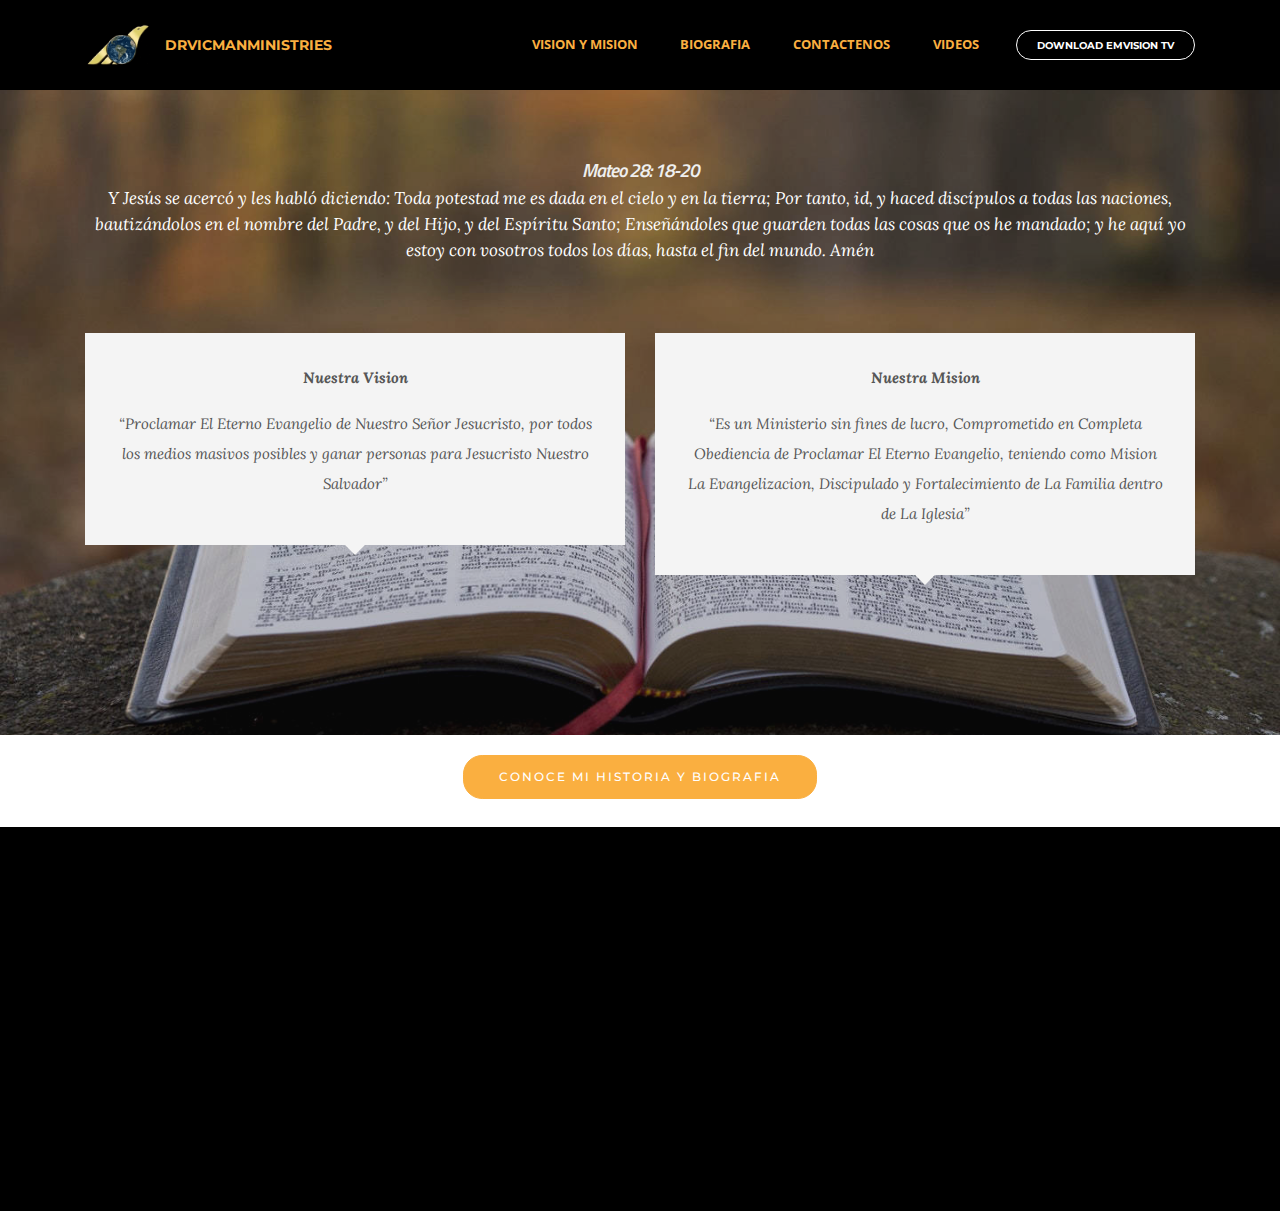
==== commit 53d3aea8: "create github pages" ====
--- a/page1.html
+++ b/page1.html
@@ -44,7 +44,7 @@
                         <div class="hamburger-icon"></div>
                     </button>
 
-                    <ul class="nav-dropdown collapse pull-xs-right nav navbar-nav navbar-toggleable-sm" id="exCollapsingNavbar"><li class="nav-item"><a class="nav-link link" href="page1.html">VISION Y MISION</a></li><li class="nav-item"><a class="nav-link link" href="page5.html">NUESTRO MINISTERIO</a></li><li class="nav-item"><a class="nav-link link" href="page2.html">BIOGRAFIA</a></li><li class="nav-item dropdown"><a class="nav-link link" href="page3.html">CONTACTENOS</a></li><li class="nav-item dropdown"><a class="nav-link link" href="page4.html">VIDEOS</a></li><li class="nav-item nav-btn"><a class="nav-link btn btn-white btn-white-outline" href="https://play.google.com/store/apps/details?id=com.emvision.app&hl=es" target="_blank">DOWNLOAD EMVISION TV</a></li></ul>
+                    <ul class="nav-dropdown collapse pull-xs-right nav navbar-nav navbar-toggleable-sm" id="exCollapsingNavbar"><li class="nav-item"><a class="nav-link link" href="page1.html">VISION Y MISION</a></li><li class="nav-item"><a class="nav-link link" href="page2.html">BIOGRAFIA</a></li><li class="nav-item dropdown"><a class="nav-link link" href="page3.html">CONTACTENOS</a></li><li class="nav-item dropdown"><a class="nav-link link" href="page4.html">VIDEOS</a></li><li class="nav-item nav-btn"><a class="nav-link btn btn-white btn-white-outline" href="https://play.google.com/store/apps/details?id=com.emvision.app&hl=es" target="_blank">DOWNLOAD EMVISION TV</a></li></ul>
                     <button hidden="" class="navbar-toggler navbar-close" type="button" data-toggle="collapse" data-target="#exCollapsingNavbar">
                         <div class="close-icon"></div>
                     </button>
@@ -57,7 +57,7 @@
 
 </section>
 
-<section class="engine"><a href="https://mobirise.me/s">free bootstrap theme</a></section><section class="mbr-section mbr-background mbr-after-navbar" id="testimonials3-v" data-rv-view="20" style="background-image: url(assets/images/mbr-1440x1080.jpg); padding-top: 160px; padding-bottom: 160px;">
+<section class="engine"><a href="https://mobirise.me/n">landing page templates</a></section><section class="mbr-section mbr-background mbr-after-navbar" id="testimonials3-v" data-rv-view="20" style="background-image: url(assets/images/mbr-1440x1080.jpg); padding-top: 160px; padding-bottom: 160px;">
 
     <div class="mbr-overlay" style="opacity: 0.2; background-color: rgb(34, 34, 34);">
     </div>
--- a/assets/mobirise/css/mbr-additional.css
+++ b/assets/mobirise/css/mbr-additional.css
@@ -441,11 +441,11 @@
   font-family: 'Open Sans', sans-serif;
 }
 #ext_menu-s .link {
-  font-size: 0.6rem;
+  font-size: 0.75rem;
 }
 #ext_menu-s .dropdown-item,
 #ext_menu-s .nav-dropdown-sm .link {
-  font-size: 0.650rem;
+  font-size: 0.812rem;
 }
 #ext_menu-s .link:hover,
 #ext_menu-s .dropdown-item:hover,
@@ -504,7 +504,7 @@
 #header3-h .mbr-section-title {
   font-size: 22px;
 }
-#header4-2b .mbr-section-title {
+#header1-2c .mbr-section-title {
   font-size: 48px;
 }
 #social-buttons2-1d .mbr-section-title,
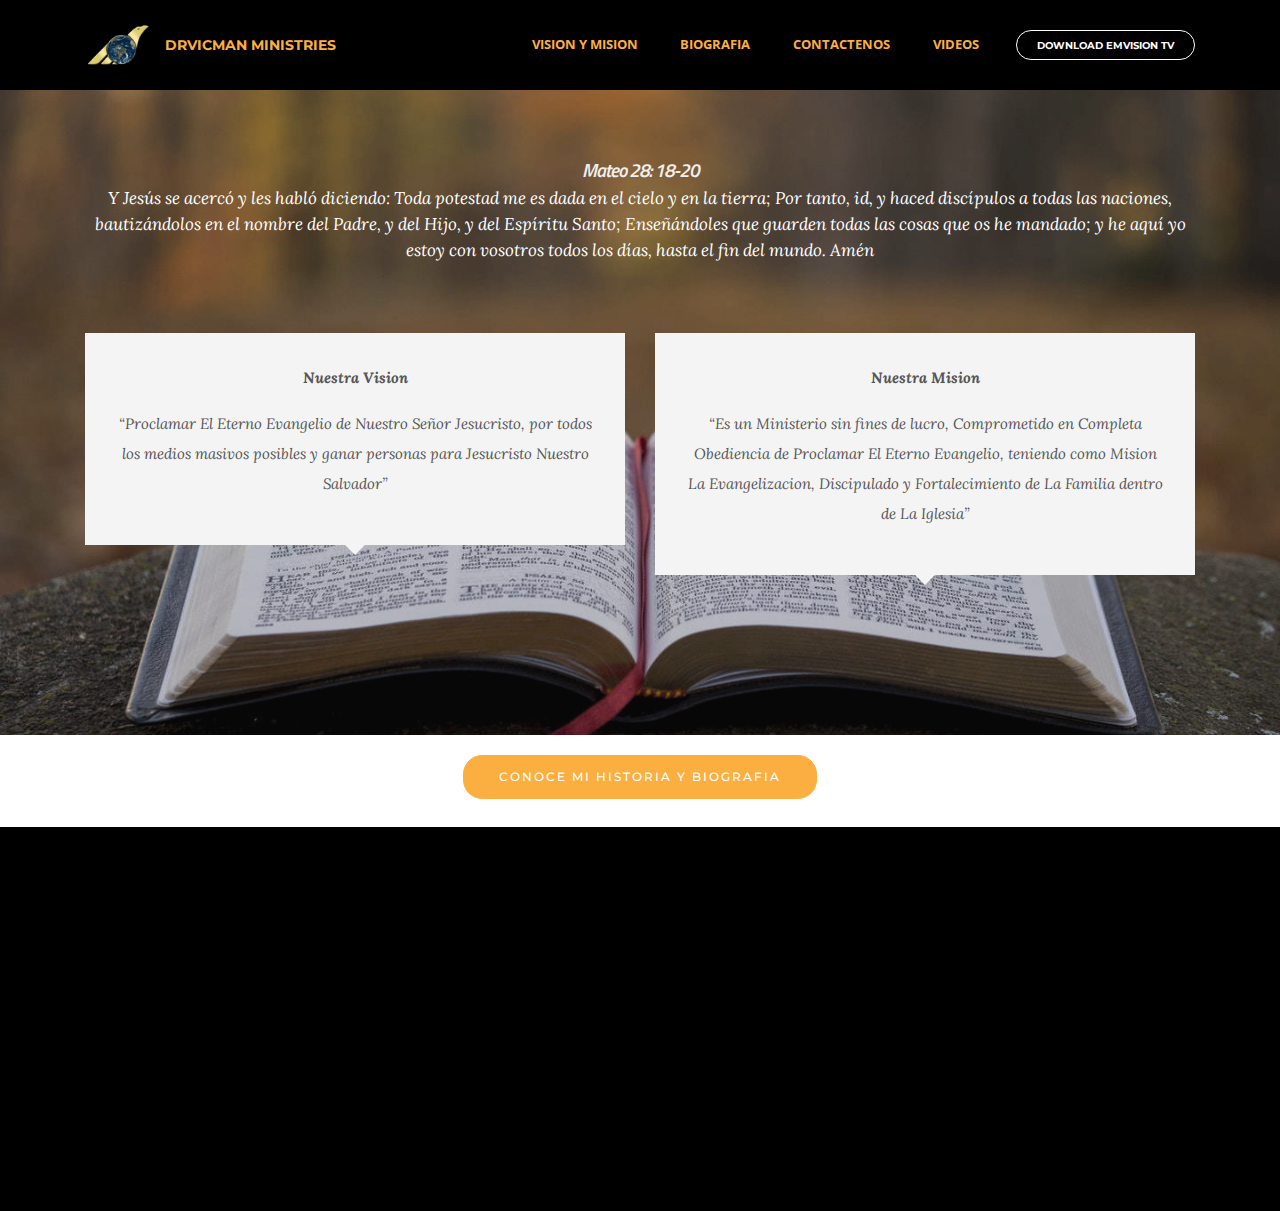
==== commit 40f97cf5: "create github pages" ====
--- a/page1.html
+++ b/page1.html
@@ -34,7 +34,7 @@
 
                     <div class="navbar-brand">
                         <a href="index.html" class="navbar-logo"><img src="assets/images/hjn-171x128.png" alt="Mobirise"></a>
-                        <a class="navbar-caption text-primary" href="index.html">DRVICMANMINISTRIES</a>
+                        <a class="navbar-caption text-primary" href="index.html">DRVICMAN MINISTRIES</a>
                     </div>
 
                 </div>
@@ -57,7 +57,7 @@
 
 </section>
 
-<section class="engine"><a href="https://mobirise.me/n">landing page templates</a></section><section class="mbr-section mbr-background mbr-after-navbar" id="testimonials3-v" data-rv-view="20" style="background-image: url(assets/images/mbr-1440x1080.jpg); padding-top: 160px; padding-bottom: 160px;">
+<section class="engine"><a href="https://mobirise.me/x">free css templates</a></section><section class="mbr-section mbr-background mbr-after-navbar" id="testimonials3-v" data-rv-view="20" style="background-image: url(assets/images/mbr-1440x1080.jpg); padding-top: 160px; padding-bottom: 160px;">
 
     <div class="mbr-overlay" style="opacity: 0.2; background-color: rgb(34, 34, 34);">
     </div>
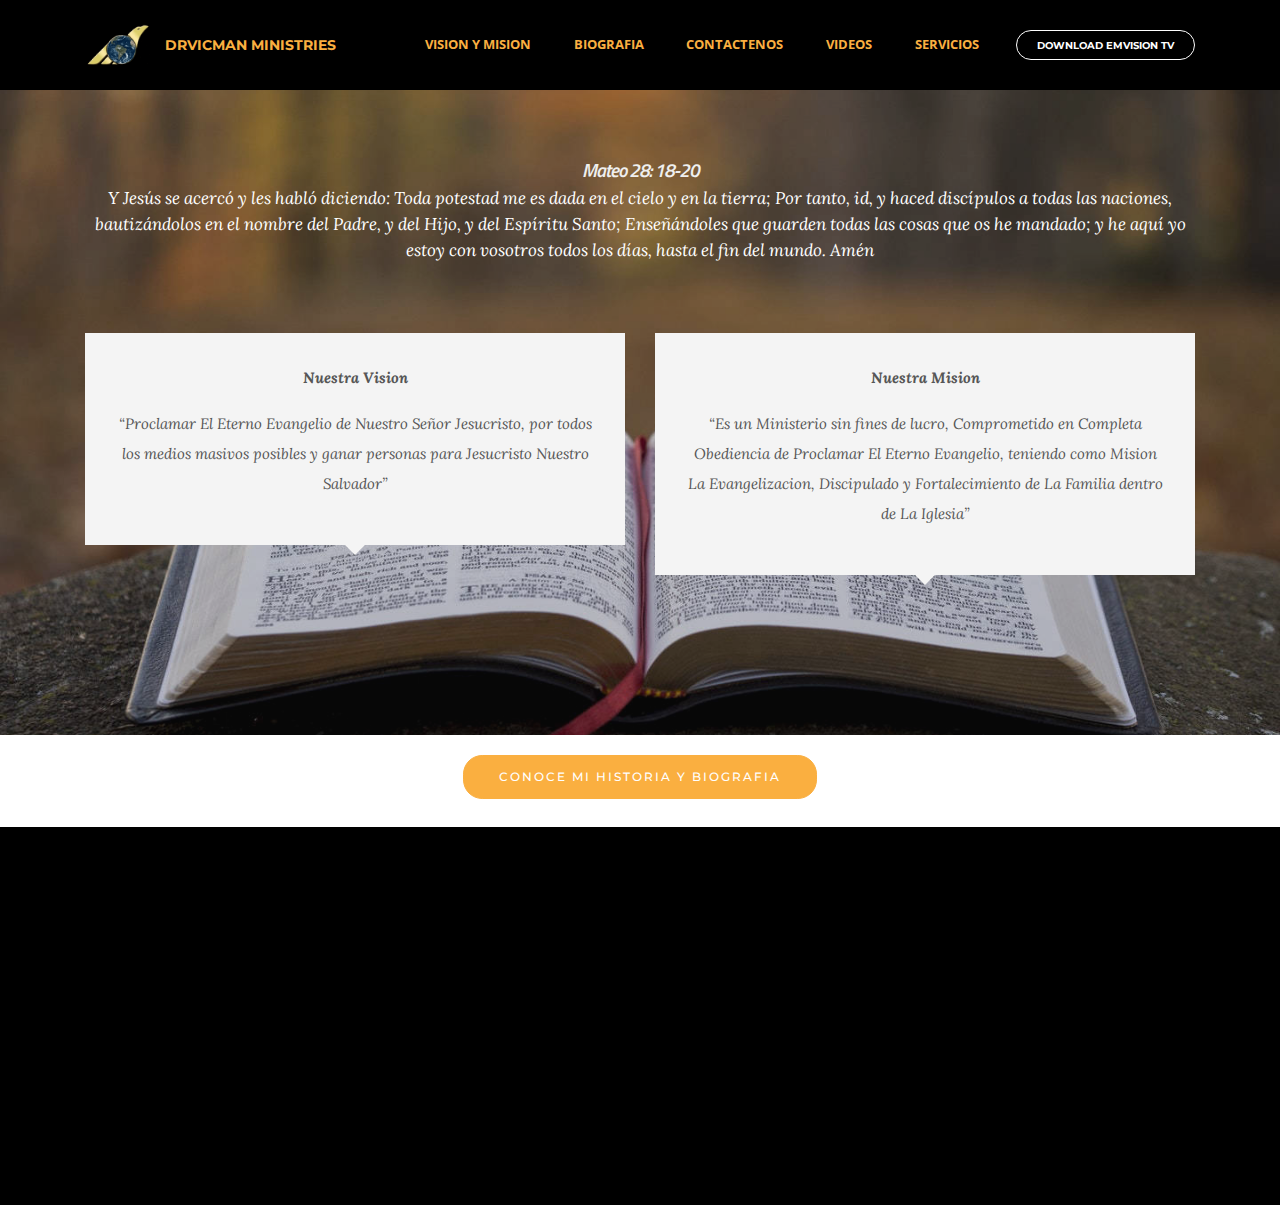
==== commit 6b27e55d: "create github pages" ====
--- a/page1.html
+++ b/page1.html
@@ -24,7 +24,7 @@
   
 </head>
 <body>
-  <section id="ext_menu-t" data-rv-view="18">
+  <section id="ext_menu-t" data-rv-view="27">
 
     <nav class="navbar navbar-dropdown navbar-fixed-top">
         <div class="container">
@@ -44,7 +44,7 @@
                         <div class="hamburger-icon"></div>
                     </button>
 
-                    <ul class="nav-dropdown collapse pull-xs-right nav navbar-nav navbar-toggleable-sm" id="exCollapsingNavbar"><li class="nav-item"><a class="nav-link link" href="page1.html">VISION Y MISION</a></li><li class="nav-item"><a class="nav-link link" href="page2.html">BIOGRAFIA</a></li><li class="nav-item dropdown"><a class="nav-link link" href="page3.html">CONTACTENOS</a></li><li class="nav-item dropdown"><a class="nav-link link" href="page4.html">VIDEOS</a></li><li class="nav-item nav-btn"><a class="nav-link btn btn-white btn-white-outline" href="https://play.google.com/store/apps/details?id=com.emvision.app&hl=es" target="_blank">DOWNLOAD EMVISION TV</a></li></ul>
+                    <ul class="nav-dropdown collapse pull-xs-right nav navbar-nav navbar-toggleable-sm" id="exCollapsingNavbar"><li class="nav-item"><a class="nav-link link" href="page1.html">VISION Y MISION</a></li><li class="nav-item"><a class="nav-link link" href="page2.html">BIOGRAFIA</a></li><li class="nav-item dropdown"><a class="nav-link link" href="page3.html">CONTACTENOS</a></li><li class="nav-item dropdown"><a class="nav-link link" href="page4.html">VIDEOS</a></li><li class="nav-item"><a class="nav-link link" href="page4.html">SERVICIOS</a></li><li class="nav-item nav-btn"><a class="nav-link btn btn-white btn-white-outline" href="https://play.google.com/store/apps/details?id=com.emvision.app&hl=es" target="_blank">DOWNLOAD EMVISION TV</a></li></ul>
                     <button hidden="" class="navbar-toggler navbar-close" type="button" data-toggle="collapse" data-target="#exCollapsingNavbar">
                         <div class="close-icon"></div>
                     </button>
@@ -57,7 +57,7 @@
 
 </section>
 
-<section class="engine"><a href="https://mobirise.me/x">free css templates</a></section><section class="mbr-section mbr-background mbr-after-navbar" id="testimonials3-v" data-rv-view="20" style="background-image: url(assets/images/mbr-1440x1080.jpg); padding-top: 160px; padding-bottom: 160px;">
+<section class="engine"><a href="https://mobirise.me/b">how to create a site for free</a></section><section class="mbr-section mbr-background mbr-after-navbar" id="testimonials3-v" data-rv-view="29" style="background-image: url(assets/images/mbr-1440x1080.jpg); padding-top: 160px; padding-bottom: 160px;">
 
     <div class="mbr-overlay" style="opacity: 0.2; background-color: rgb(34, 34, 34);">
     </div>
@@ -108,7 +108,7 @@
 
 </section>
 
-<section class="mbr-section mbr-section__container" id="buttons1-11" data-rv-view="27" style="background-color: rgb(255, 255, 255); padding-top: 20px; padding-bottom: 20px;">
+<section class="mbr-section mbr-section__container" id="buttons1-11" data-rv-view="36" style="background-color: rgb(255, 255, 255); padding-top: 20px; padding-bottom: 20px;">
 
     <div class="container">
         <div class="row">
@@ -120,7 +120,7 @@
 
 </section>
 
-<section class="mbr-section mbr-section-md-padding mbr-footer footer1" id="contacts1-u" data-rv-view="29" style="background-color: rgb(0, 0, 0); padding-top: 60px; padding-bottom: 60px;">
+<section class="mbr-section mbr-section-md-padding mbr-footer footer1" id="contacts1-u" data-rv-view="38" style="background-color: rgb(0, 0, 0); padding-top: 60px; padding-bottom: 60px;">
     
     <div class="container">
         <div class="row">
@@ -132,19 +132,19 @@
             </div>
             <div class="mbr-footer-content col-xs-12 col-md-3">
                 <p><strong>CONTACTOS</strong><br>
-Email: drvicmanministries@gmail.com<br>
+Email: info@drvicmanministries.com<br>
 Phone: +1&nbsp;(626) 409-4741<br><br></p>
             </div>
             <div class="mbr-footer-content col-xs-12 col-md-3">
                 <p><strong>APK PARA ANDROID</strong><br>
-<a class="text-primary" href="https://play.google.com/store/apps/details?id=com.emvision.app&hl=es" target="_blank">Download&nbsp;EMVISION TV</a><br><br></p>
+<a class="text-primary" href="https://play.google.com/store/apps/details?id=com.emvision.app&hl=es" target="_blank">Download&nbsp;EMVISION TV</a><br><a href="https://accounts.zoho.com/signin?servicename=VirtualOffice&signupurl=https://workplace.zoho.com/orgsignup.do?signup.html" target="_blank">Inicia sesion EMAIL</a></p>
             </div>
 
         </div>
     </div>
 </section>
 
-<section class="mbr-section mbr-section-md-padding" id="social-buttons3-w" data-rv-view="31" style="background-color: rgb(0, 0, 0); padding-top: 0px; padding-bottom: 0px;">
+<section class="mbr-section mbr-section-md-padding" id="social-buttons3-w" data-rv-view="40" style="background-color: rgb(0, 0, 0); padding-top: 0px; padding-bottom: 0px;">
     
     <div class="container">
         <div class="row">
--- a/assets/mobirise/css/mbr-additional.css
+++ b/assets/mobirise/css/mbr-additional.css
@@ -975,3 +975,82 @@
 #social-buttons3-28 .btn-social {
   color: #fff;
 }
+
+#ext_menu-2d .hide-buttons .nav-btn {
+  display: none !important;
+}
+#ext_menu-2d .navbar-caption {
+  color: #ffffff;
+}
+#ext_menu-2d .navbar-toggler {
+  color: #faaf40;
+}
+#ext_menu-2d .close-icon::before,
+#ext_menu-2d .close-icon::after {
+  background-color: #faaf40;
+}
+#ext_menu-2d .link,
+#ext_menu-2d .dropdown-item {
+  color: #faaf40;
+  font-family: 'Open Sans', sans-serif;
+}
+#ext_menu-2d .link {
+  font-size: 0.75rem;
+}
+#ext_menu-2d .dropdown-item,
+#ext_menu-2d .nav-dropdown-sm .link {
+  font-size: 0.812rem;
+}
+#ext_menu-2d .link:hover,
+#ext_menu-2d .dropdown-item:hover,
+#ext_menu-2d .link:focus,
+#ext_menu-2d .dropdown-item:focus {
+  color: #faaf40;
+}
+#ext_menu-2d .link[aria-expanded="true"],
+#ext_menu-2d .dropdown-menu {
+  background: #000000;
+}
+#ext_menu-2d .nav-dropdown-sm .link:focus,
+#ext_menu-2d .nav-dropdown-sm .link:hover,
+#ext_menu-2d .nav-dropdown-sm .dropdown-item:focus,
+#ext_menu-2d .nav-dropdown-sm .dropdown-item:hover {
+  background: #000000!important;
+}
+#ext_menu-2d .navbar,
+#ext_menu-2d .nav-dropdown-sm,
+#ext_menu-2d .nav-dropdown-sm .link[aria-expanded="true"],
+#ext_menu-2d .nav-dropdown-sm .dropdown-menu {
+  background: #000000;
+}
+#ext_menu-2d .bg-color.transparent .link {
+  color: #faaf40;
+  transition: none;
+}
+#ext_menu-2d .bg-color.transparent.opened .link {
+  transition: color 0.2s ease-in-out;
+}
+#ext_menu-2d .bg-color.transparent.opened .link:hover,
+#ext_menu-2d .bg-color.transparent.opened .link:focus {
+  color: #faaf40;
+}
+#ext_menu-2d .link[aria-expanded="true"],
+#ext_menu-2d .dropdown-item[aria-expanded="true"] {
+  color: #faaf40!important;
+}
+#ext_menu-2d .btn {
+  font-size: 10px;
+}
+#ext_menu-2d A {
+  font-size: 14px;
+}
+#contacts1-2e STRONG {
+  color: #faaf40;
+}
+#contacts1-2e P {
+  color: #ffffff;
+}
+#social-buttons3-2g .mbr-section-title,
+#social-buttons3-2g .btn-social {
+  color: #fff;
+}
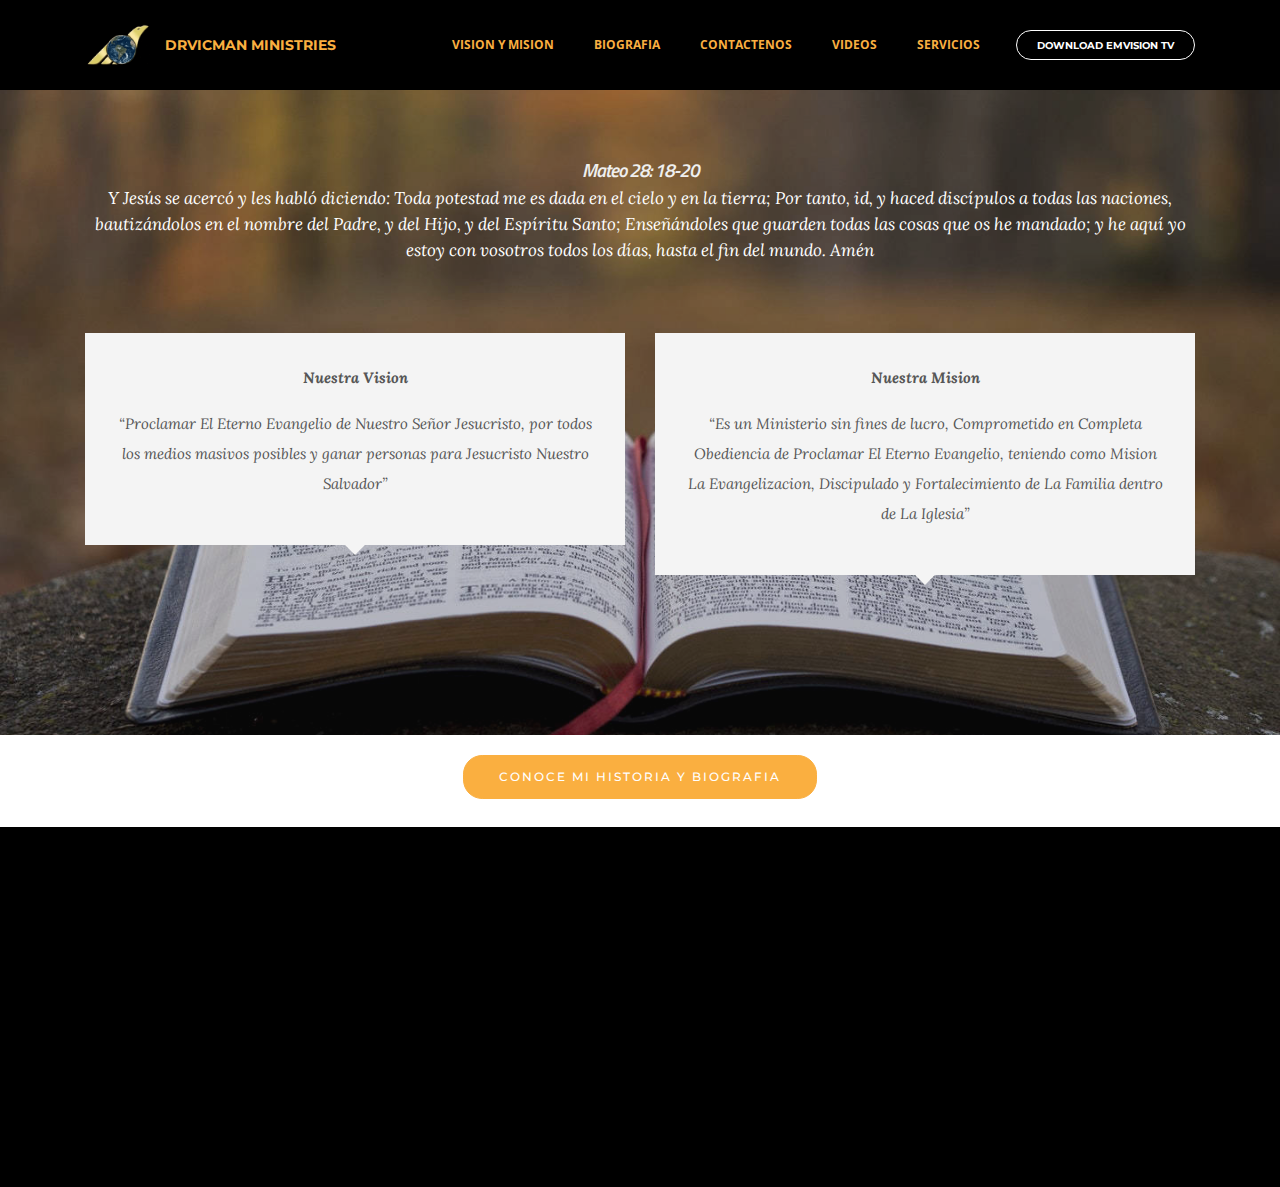
==== commit ebb24081: "create github pages" ====
--- a/page1.html
+++ b/page1.html
@@ -1,10 +1,10 @@
 <!DOCTYPE html>
 <html >
 <head>
-  <!-- Site made with Mobirise Website Builder v4.7.2, https://mobirise.com -->
+  <!-- Site made with Mobirise Website Builder v4.7.6, https://mobirise.com -->
   <meta charset="UTF-8">
   <meta http-equiv="X-UA-Compatible" content="IE=edge">
-  <meta name="generator" content="Mobirise v4.7.2, mobirise.com">
+  <meta name="generator" content="Mobirise v4.7.6, mobirise.com">
   <meta name="viewport" content="width=device-width, initial-scale=1, minimum-scale=1">
   <link rel="shortcut icon" href="assets/images/hjn-171x128.png" type="image/x-icon">
   <meta name="description" content="Website Maker Description">
@@ -24,7 +24,7 @@
   
 </head>
 <body>
-  <section id="ext_menu-t" data-rv-view="27">
+  <section id="ext_menu-t" data-rv-view="310">
 
     <nav class="navbar navbar-dropdown navbar-fixed-top">
         <div class="container">
@@ -44,7 +44,7 @@
                         <div class="hamburger-icon"></div>
                     </button>
 
-                    <ul class="nav-dropdown collapse pull-xs-right nav navbar-nav navbar-toggleable-sm" id="exCollapsingNavbar"><li class="nav-item"><a class="nav-link link" href="page1.html">VISION Y MISION</a></li><li class="nav-item"><a class="nav-link link" href="page2.html">BIOGRAFIA</a></li><li class="nav-item dropdown"><a class="nav-link link" href="page3.html">CONTACTENOS</a></li><li class="nav-item dropdown"><a class="nav-link link" href="page4.html">VIDEOS</a></li><li class="nav-item"><a class="nav-link link" href="page4.html">SERVICIOS</a></li><li class="nav-item nav-btn"><a class="nav-link btn btn-white btn-white-outline" href="https://play.google.com/store/apps/details?id=com.emvision.app&hl=es" target="_blank">DOWNLOAD EMVISION TV</a></li></ul>
+                    <ul class="nav-dropdown collapse pull-xs-right nav navbar-nav navbar-toggleable-sm" id="exCollapsingNavbar"><li class="nav-item"><a class="nav-link link" href="page1.html">VISION Y MISION</a></li><li class="nav-item"><a class="nav-link link" href="page2.html">BIOGRAFIA</a></li><li class="nav-item dropdown"><a class="nav-link link" href="page3.html">CONTACTENOS</a></li><li class="nav-item dropdown"><a class="nav-link link" href="page4.html">VIDEOS</a></li><li class="nav-item"><a class="nav-link link" href="page6.html">SERVICIOS</a></li><li class="nav-item nav-btn"><a class="nav-link btn btn-white btn-white-outline" href="https://play.google.com/store/apps/details?id=com.emvision.app&hl=es" target="_blank">DOWNLOAD EMVISION TV</a></li></ul>
                     <button hidden="" class="navbar-toggler navbar-close" type="button" data-toggle="collapse" data-target="#exCollapsingNavbar">
                         <div class="close-icon"></div>
                     </button>
@@ -57,7 +57,7 @@
 
 </section>
 
-<section class="engine"><a href="https://mobirise.me/b">how to create a site for free</a></section><section class="mbr-section mbr-background mbr-after-navbar" id="testimonials3-v" data-rv-view="29" style="background-image: url(assets/images/mbr-1440x1080.jpg); padding-top: 160px; padding-bottom: 160px;">
+<section class="engine"><a href="https://mobirise.me/b">how to create a website</a></section><section class="mbr-section mbr-background mbr-after-navbar" id="testimonials3-v" data-rv-view="312" style="background-image: url(assets/images/mbr-1440x1080.jpg); padding-top: 160px; padding-bottom: 160px;">
 
     <div class="mbr-overlay" style="opacity: 0.2; background-color: rgb(34, 34, 34);">
     </div>
@@ -108,7 +108,7 @@
 
 </section>
 
-<section class="mbr-section mbr-section__container" id="buttons1-11" data-rv-view="36" style="background-color: rgb(255, 255, 255); padding-top: 20px; padding-bottom: 20px;">
+<section class="mbr-section mbr-section__container" id="buttons1-11" data-rv-view="320" style="background-color: rgb(255, 255, 255); padding-top: 20px; padding-bottom: 20px;">
 
     <div class="container">
         <div class="row">
@@ -120,7 +120,7 @@
 
 </section>
 
-<section class="mbr-section mbr-section-md-padding mbr-footer footer1" id="contacts1-u" data-rv-view="38" style="background-color: rgb(0, 0, 0); padding-top: 60px; padding-bottom: 60px;">
+<section class="mbr-section mbr-section-md-padding mbr-footer footer1" id="contacts1-u" data-rv-view="322" style="background-color: rgb(0, 0, 0); padding-top: 60px; padding-bottom: 60px;">
     
     <div class="container">
         <div class="row">
@@ -144,7 +144,7 @@
     </div>
 </section>
 
-<section class="mbr-section mbr-section-md-padding" id="social-buttons3-w" data-rv-view="40" style="background-color: rgb(0, 0, 0); padding-top: 0px; padding-bottom: 0px;">
+<section class="mbr-section mbr-section-md-padding" id="social-buttons3-w" data-rv-view="324" style="background-color: rgb(0, 0, 0); padding-top: 0px; padding-bottom: 0px;">
     
     <div class="container">
         <div class="row">
--- a/assets/mobirise/css/mbr-additional.css
+++ b/assets/mobirise/css/mbr-additional.css
@@ -525,6 +525,9 @@
 #social-buttons3-g .btn-social {
   color: #fff;
 }
+#social-buttons3-g .mbr-section-title {
+  font-size: 32px;
+}
 
 
 
@@ -547,11 +550,11 @@
   font-family: 'Open Sans', sans-serif;
 }
 #ext_menu-t .link {
-  font-size: 0.8rem;
+  font-size: 0.75rem;
 }
 #ext_menu-t .dropdown-item,
 #ext_menu-t .nav-dropdown-sm .link {
-  font-size: 0.866rem;
+  font-size: 0.812rem;
 }
 #ext_menu-t .link:hover,
 #ext_menu-t .dropdown-item:hover,
@@ -633,6 +636,9 @@
 #social-buttons3-w .btn-social {
   color: #fff;
 }
+#social-buttons3-w .mbr-section-title {
+  font-size: 32px;
+}
 
 #ext_menu-12 .hide-buttons .nav-btn {
   display: none !important;
@@ -653,11 +659,11 @@
   font-family: 'Open Sans', sans-serif;
 }
 #ext_menu-12 .link {
-  font-size: 0.8rem;
+  font-size: 0.75rem;
 }
 #ext_menu-12 .dropdown-item,
 #ext_menu-12 .nav-dropdown-sm .link {
-  font-size: 0.866rem;
+  font-size: 0.812rem;
 }
 #ext_menu-12 .link:hover,
 #ext_menu-12 .dropdown-item:hover,
@@ -715,6 +721,9 @@
 #social-buttons3-16 .btn-social {
   color: #fff;
 }
+#social-buttons3-16 .mbr-section-title {
+  font-size: 32px;
+}
 
 #ext_menu-18 .hide-buttons .nav-btn {
   display: none !important;
@@ -735,11 +744,11 @@
   font-family: 'Open Sans', sans-serif;
 }
 #ext_menu-18 .link {
-  font-size: 0.8rem;
+  font-size: 0.75rem;
 }
 #ext_menu-18 .dropdown-item,
 #ext_menu-18 .nav-dropdown-sm .link {
-  font-size: 0.866rem;
+  font-size: 0.812rem;
 }
 #ext_menu-18 .link:hover,
 #ext_menu-18 .dropdown-item:hover,
@@ -811,6 +820,9 @@
 #social-buttons3-1b .btn-social {
   color: #fff;
 }
+#social-buttons3-1b .mbr-section-title {
+  font-size: 32px;
+}
 
 #ext_menu-1p .hide-buttons .nav-btn {
   display: none !important;
@@ -831,11 +843,11 @@
   font-family: 'Open Sans', sans-serif;
 }
 #ext_menu-1p .link {
-  font-size: 0.7rem;
+  font-size: 0.75rem;
 }
 #ext_menu-1p .dropdown-item,
 #ext_menu-1p .nav-dropdown-sm .link {
-  font-size: 0.758rem;
+  font-size: 0.812rem;
 }
 #ext_menu-1p .link:hover,
 #ext_menu-1p .dropdown-item:hover,
@@ -896,6 +908,9 @@
 #social-buttons3-1u .btn-social {
   color: #fff;
 }
+#social-buttons3-1u .mbr-section-title {
+  font-size: 32px;
+}
 
 #ext_menu-26 .hide-buttons .nav-btn {
   display: none !important;
@@ -916,11 +931,11 @@
   font-family: 'Open Sans', sans-serif;
 }
 #ext_menu-26 .link {
-  font-size: 0.7rem;
+  font-size: 0.75rem;
 }
 #ext_menu-26 .dropdown-item,
 #ext_menu-26 .nav-dropdown-sm .link {
-  font-size: 0.758rem;
+  font-size: 0.812rem;
 }
 #ext_menu-26 .link:hover,
 #ext_menu-26 .dropdown-item:hover,
@@ -975,6 +990,9 @@
 #social-buttons3-28 .btn-social {
   color: #fff;
 }
+#social-buttons3-28 .mbr-section-title {
+  font-size: 32px;
+}
 
 #ext_menu-2d .hide-buttons .nav-btn {
   display: none !important;
@@ -1054,3 +1072,6 @@
 #social-buttons3-2g .btn-social {
   color: #fff;
 }
+#social-buttons3-2g .mbr-section-title {
+  font-size: 32px;
+}
